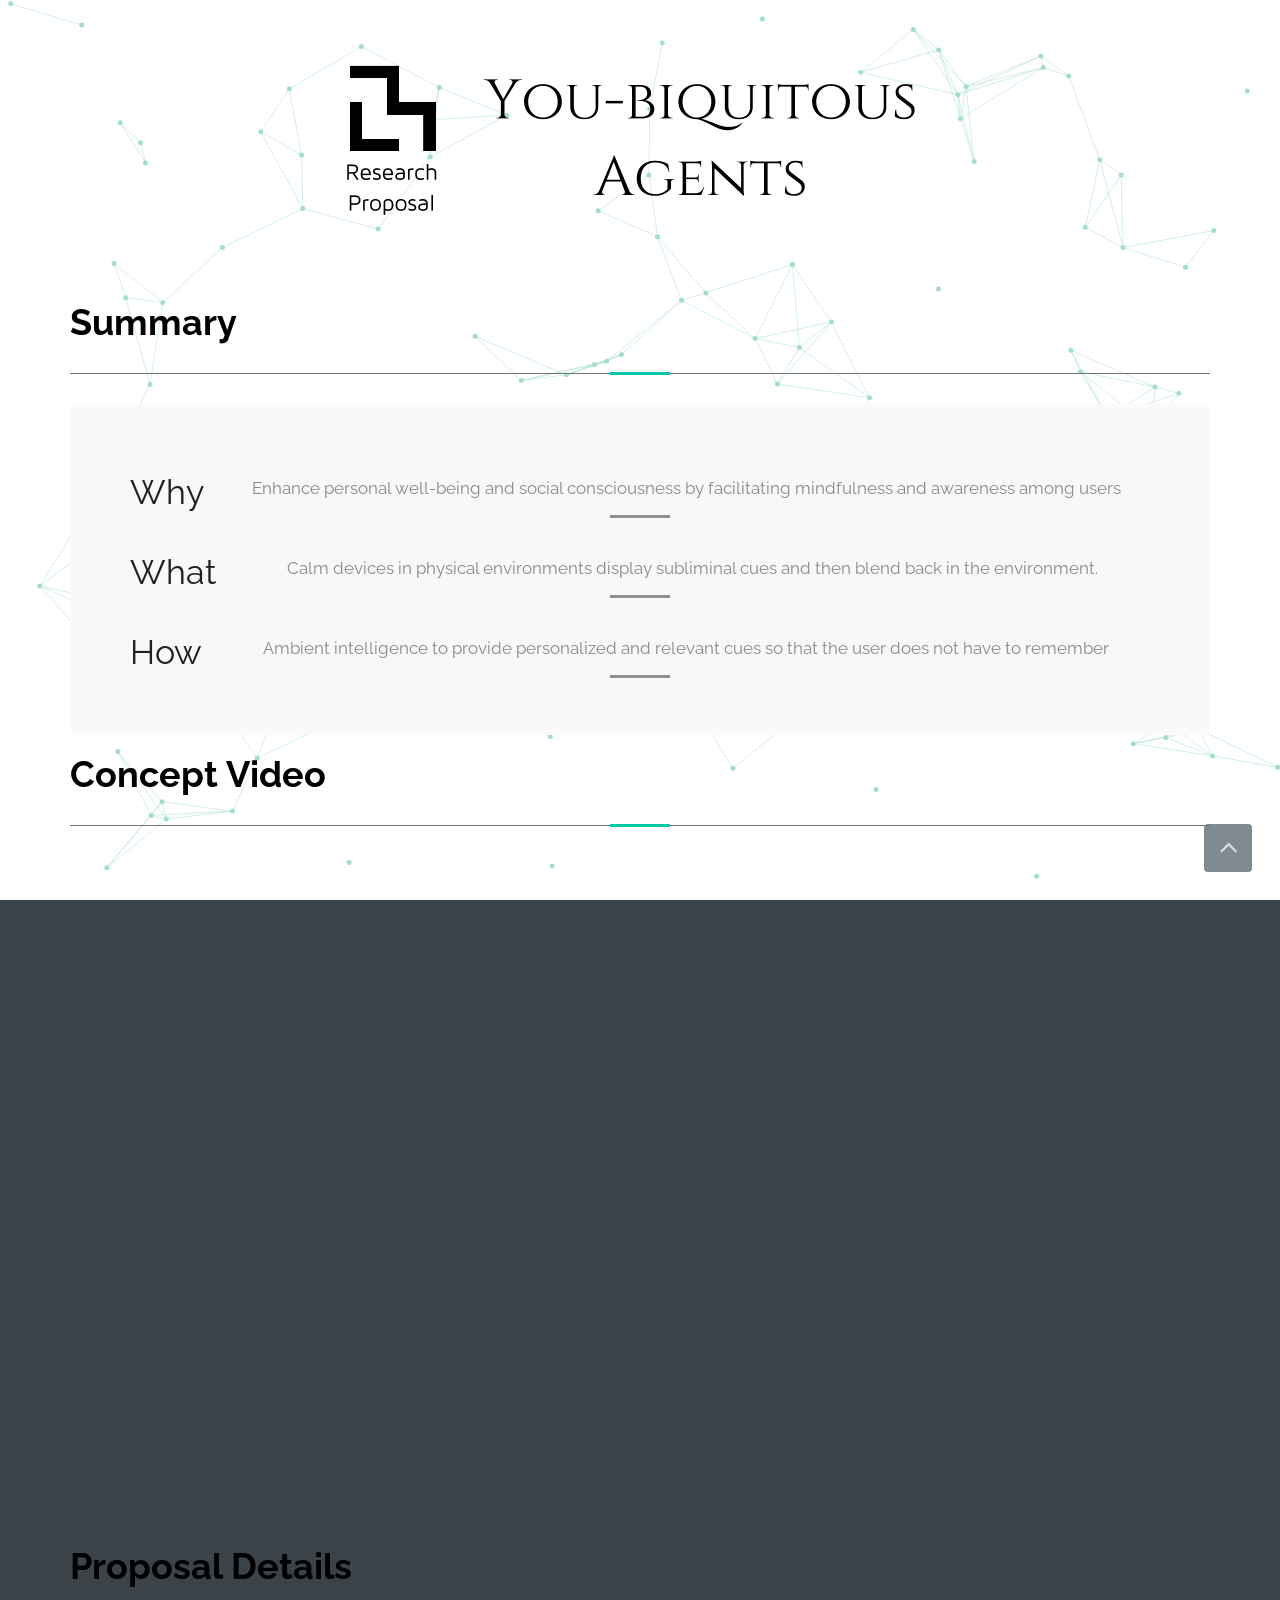
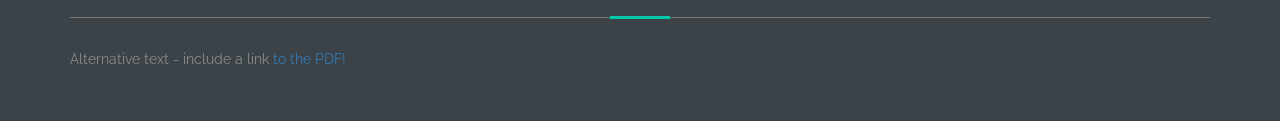
==== research.html @ 7edd4805 "research proposal" ====
<!DOCTYPE HTML>
<html>
<head>
<meta charset="utf-8">
<meta name="viewport" content="width=device-width, initial-scale=1, maximum-scale=1" />
<title>Media Lab Proposal</title>

<!--Bootstrap Element and Grid System-->
<link href="css/bootstrap.css" rel="stylesheet" type="text/css">

<!--Main Elements CSS-->
<link href="css/style.css" rel="stylesheet" type="text/css">

<!--Font Awesome-->
<link href="fonts/css/font-awesome.min.css" rel="stylesheet" type="text/css">

<!--FlexSlider CSS-->
<link href="bower_components/FlexSlider/flexslider.css" rel="stylesheet" type="text/css">

<!--OWL Carousel CSS-->
<link href="bower_components/owl.carousel/assets/owl.carousel.css" rel="stylesheet" type="text/css">

<!--Megafolio CSS-->
<link href="bower_components/megafolio/css/settings.css" rel="stylesheet" type="text/css">

<!--FancyBox CSS-->
<link rel="stylesheet" href="bower_components/fancybox/jquery.fancybox.css?v=2.1.5" type="text/css" media="screen" />
<link rel="stylesheet" href="bower_components/fancybox/helpers/jquery.fancybox-buttons.css?v=1.0.5" type="text/css" media="screen" />
<link rel="stylesheet" href="bower_components/fancybox/helpers/jquery.fancybox-thumbs.css?v=1.0.7" type="text/css" media="screen" />

<!--Google Fonts-->
<link href='http://fonts.googleapis.com/css?family=Raleway:400,300,500,600,700,800%7COpen+Sans:400,300italic,300,400italic,600,600italic,700,700italic,800,800italic%7CCourgette&amp;subset=latin,latin-ext' rel='stylesheet' type='text/css'>

<!--Color Scheme Setting-->
<link href="css/color.css" rel="stylesheet" type="text/css">

</head>

<body>

	<!--Pre Loading Start-->
    <div class="preloader-container" data-bg-color="#ffffff" data-opacity="1">
    	<div class="preloader-particles-wrapper" ></div>

    </div>
    <!--Pre Loading End-->
	
    <!--Background Start-->
	<div class="bgimage bgimage-cover">
    	<div id="particles"></div>
    	<div class="bg-overlay" data-bg-color="#ffffff" data-opacity="1"></div>
    </div>
    <!--Background End-->
    
    <!--Whole Container Start-->
    <div class="container-wrapper">
        
    	<!--Header Start-->
        <header>
        	<div class="container">
            
            	<!--Logo Start-->
        		<div class="logo">
                	<a href="index.html">
                    	<img src="images/ml_blog_b.png" alt="logo" />
                    </a>
                </div>
                <!--Logo End-->
                
            </div>
        </header>
        <!--Header End-->
        

        <!--Content Wrapper Start-->
        <div id="summary" class="content-wrapper">
            <div class="container">
                <h1 style="color: #000000"> Summary</h1>
                
                                <div class="layout-divider"></div>
                    
                    <!--Content Start-->
                    <div class="col-xs-12 nopadding">

                            <div class="post-single-content-body">
                                            
                                <!--Post Single Details Top Start-->
                                <div class="post-single-details-body">
                                    
                                    <blockquote><p><span class="dropcap">Why</span></p>Enhance personal well-being and social consciousness by facilitating mindfulness and awareness among users</blockquote>
                                    <blockquote><p><span class="dropcap">What</span></p>Calm devices in physical environments display subliminal cues and then blend back in the environment.</blockquote>
                                    <blockquote><p><span class="dropcap">How</span></p>Ambient intelligence to provide personalized and relevant cues so that the user does not have to remember</blockquote>
                                    <div data-height="17"></div>
                                    
                                </div>
                                <!--Post Single Details Top End-->
                            
                    </div>
                    <!--Content End-->
                
            </div>
        </div>
        <!--Content Wrapper End-->

        <!--Content Wrapper Start-->
        <div id="video" class="content-wrapper">
            <div class="container">
                <h1 style="color: #000000"> Concept Video</h1>
                
                                <div class="layout-divider"></div>

                <div class="row section-wrapper">
                    
                    <!--Content Start-->
                    <div class="col-xs-12 nopadding">
                        <div class="box">
                            <div class="post-single-content-body">
                            
                                <!--Featured Video Start-->
                                <div class="post-video">
                                    <iframe src="https://www.youtube.com/embed/vzMb-QRngig" width="400" height="225"></iframe>
                                </div>
                                <!--Featured Video End-->  
                            </div>
                        </div>
                    </div>
                    <!--Content End-->
                
                </div>                
            </div>
        </div>
        <!--Content Wrapper End-->
                    
        <!--Content Wrapper Start-->
        <div id="paper" class="content-wrapper">
            <div class="container">
                
                <h1 style="color: #000000"> Proposal Details</h1>

                <div class="layout-divider"></div>

                <div class="row section-wrapper">
                    
                    <!--Content Start-->
                    <div class="col-xs-12 nopadding">
                        <div class="box">
                            <div class="post-single-content-body">
                            
                                <!--Featured Video Start-->
    <!-- <object data="biquitous.pdf" type="application/pdf"> -->
<object data="biquitous.pdf" type="application/pdf" width="100%" height="900px">
    <parm name="view" value="FitH"/>
  <p>Alternative text - include a link <a href="biquitous.pdf">to the PDF!</a></p>
</object>
                                <!--Featured Video End-->  
                            </div>
                        </div>
                    </div>
                    <!--Content End-->
                
                </div>                
            </div>
        </div>
        <!--Content Wrapper End-->
    	
        <!--Back to Top Start-->
        <a class="back-to-top" href="#" position="fixed"><i class="fa fa-angle-up"></i></a>
        <!--Back to Top End-->
        
    </div>
    <!--Whole Container End-->

<!--jQuery files-->
<script type="text/javascript" src="js/vendor/jquery-1.11.3.min.js"></script>
<script type="text/javascript" src="js/vendor/modernizr.custom.js"></script>
<script type="text/javascript" src="js/classie.js"></script>
<script type="text/javascript" src="js/search.js"></script>

<!--jQuery Retina-->
<script type="text/javascript" src="js/retina.js"></script>

<!--Particle Background js file-->
<script type="text/javascript" src="js/jquery.particleground.js"></script>

<!--jQuery FlexSlider-->
<script type="text/javascript" src="bower_components/FlexSlider/jquery.flexslider.js"></script>

<!--jQuery OWL Carousel-->
<script type="text/javascript" src="bower_components/owl.carousel/owl.carousel.min.js"></script>

<!--jQuery Megafolio-->
<script type="text/javascript" src="bower_components/megafolio/js/jquery.themepunch.tools.min.js"></script>
<script type="text/javascript" src="bower_components/megafolio/js/jquery.themepunch.megafoliopro.js"></script>

<!--jQuery FancyBox-->
<script type="text/javascript" src="bower_components/fancybox/jquery.fancybox.pack.js?v=2.1.5"></script>
<script type="text/javascript" src="bower_components/fancybox/helpers/jquery.fancybox-buttons.js?v=1.0.5"></script>
<script type="text/javascript" src="bower_components/fancybox/helpers/jquery.fancybox-media.js?v=1.0.6"></script>
<script type="text/javascript" src="bower_components/fancybox/helpers/jquery.fancybox-thumbs.js?v=1.0.7"></script>

<!--jQuery Isotope-->
<script type="text/javascript" src="js/isotope.pkgd.min.js"></script>

<!--jQuery Imageloaded-->
<script type="text/javascript" src="js/imagesloaded.pkgd.min.js"></script>

<!--FitVids js file-->
<script type="text/javascript" src="js/jquery.fitvids.js"></script>

<!--Placeholder js file-->
<script type="text/javascript" src="js/placeholder.js"></script>

<!--Custom js file-->
<script type="text/javascript" src="js/custom.js"></script>

</body>
</html>
---- css/style.css ----
/**
	Libra-Responsive Personal Blog Template
 	Copyright (c) 2015, Pophonic 

	Author: Pophonic
	Profile: themeforest.net/user/pophonic
	
**/


/*--------------------------------------------------------------
>>> TABLE OF CONTENTS:
----------------------------------------------------------------
1.0 Body and main container
2.0 Page loader
3.0 Elements
	3.1 Heading
	3.2 Divider
	3.3 Button
	3.4 Blockquote
	3.5 Drop cap
	3.6 Lists
	3.7 Breadcrumbs
	3.8 Social media share
4.0 Logo
5.0 Navigation menu
6.0 Search section
7.0 Featured image
8.0 Page title, heading and post meta
9.0 Homepage slider
10.0 Homepage carousel
11.0 Post lists
	11.1 Post lists standard
	11.2 Post lists blog list
	11.3 Post lists masonry
12.0 Archive page
13.0 Post single
	13.1 Post tags
	13.2 Post pagination
	13.3 Post author
	13.4 Post related posts
	13.5 Post comments
	13.6 Post type gallery 1
14.0 Form input
15.0 Sidebar widget
	15.1 Widget about us
	15.2 Widget recent posts
	15.3 Widget categories
	15.4 Widget instagram
	15.5 Widget follow subscribe
	15.6 Widget banner sidebar
	15.7 Widget tag cloud
	15.8 Widget sidebar color
16.0 Footer
	16.1 Footer instagram
	16.2 Footer widget
	16.3 Footer bottom
17.0 Back to top
18.0 Hover effect
19.0 Media queries for responsive design
--------------------------------------------------------------*/


/********************************************
1.0 Body and main container
*********************************************/
body {
	font-family: 'Raleway', sans-serif;
	font-size: 14px;
	line-height: 1.571428571428571;
	color: #8a8a8a;
	background-color: #3b4348;
}

.box {
	margin: 0 0 30px;
}

.nopadding {
	padding-left: 0 !important;
	padding-right: 0 !important;
}

.addpadding {
	padding-left: 15px !important;
	padding-right: 15px !important;
}

.bgimage,
#particles,
.bg-overlay {
	position: fixed;
	top: 0;
	left: 0;
	width: 100%;
	height: 100%;
}

#particles {
	z-index: 1;
}

.bg-overlay {
	z-index: 0;
}

.container-wrapper {
	position: relative;
	min-height: 100vh;
	z-index: 2;
}

.row.section-wrapper {
	margin-left: 0;
	margin-right: 0;
	margin-bottom: -30px;
}

.content-body,
.post-single-content-body {
	border-radius: 10px;
	overflow: hidden;
}

.content-section-body,
.sidebar-section-body {
	padding: 0;
}

.content-details-body {
	padding: 54px 30px 60px 30px;
	background-color: #fff;
}


/********************************************
2.0 Page loader
*********************************************/
.preloader-container {
	position: fixed;
	top: 0;
	left: 0;
	width: 100%;
	height: 100%;
	background-color: #3b4348;
	z-index: 99999;
}

.preloader-particles-wrapper {
	position: relative;
	top: 50%;
	left: 50%;
	width: 100px;
	height: 100px;
	margin: -50px 0 0 -50px;
}


/********************************************
3.0 Elements
*********************************************/
p {
	margin: 0 0 1.5em;
}

a:focus {
	text-decoration: none;
}

.font-number {
	font-family: 'Open Sans', sans-serif;
}

.img-div-cover img {
	width: 100%;
	height: auto;
}

.max-img img {
	max-width: 100%;
	height: auto;
}

.bgimage-cover,
.fit-img {
	background-repeat: no-repeat;
	background-size: cover;
	background-position: center center;
}


/********************************************
3.1 Heading
*********************************************/
h1, h2, h3, h4, h5, h6 {
	font-weight: 700;
	color: #4a4a4a;
}


/********************************************
3.2 Divider
*********************************************/
.layout-divider {
	position: relative;
	width: 100%;
	height: 1px;
	margin: 30px 0;
	background-color: #757575;
	clear: both;
}

.layout-divider:before {
	position: absolute;
	content: '';
	width: 60px;
	height: 3px;
	top: -1px;
	left: 50%;
	margin: 0 0 0 -30px;
	background-color: #03C9A9;
}


/********************************************
3.3 Button
*********************************************/
.button-section-title {
	font-weight: 600;
	color: #4a4a4a;
	margin: 0 0 14px;
}

.button-element button {
	margin: 0 7px 10px 0;
}

button {
	font-weight: 700;
	text-transform: uppercase;
	color: #fff;
	padding: 12px 25px 11px 25px;
	border: none;
	border-radius: 4px;
	background-color: #8a8a8a;
	
	-webkit-transition: all 0.2s ease-in-out;
	-moz-transition: all 0.2s ease-in-out;
	-ms-transition: all 0.2s ease-in-out;
	-o-transition: all 0.2s ease-in-out;
	transition: all 0.2s ease-in-out;
}

button.btn-small {
	font-size: 0.857142em;
	padding: 9px 18px 8px 18px;
}

button.btn-white {
	color: #7a7a7a;
	background-color: #fff;
	border: #7a7a7a solid 2px;
	padding: 10px 23px 9px 23px;
}

button.btn-small.btn-white {
	padding: 7px 16px 6px 16px;
}

button.btn-dark {
	background-color: #1d2123;
}

button.btn-grey {
	background-color: #66727b;
}

button.btn-blue {
	background-color: #6574ad;
}

button.btn-green {
	background-color: #73b1b0;
}

button.btn-yellow {
	background-color: #e7cd3b;
}

button.btn-orange {
	background-color: #cdaf0a;
}

button.btn-red {
	background-color: #c4693d;
}

button:hover {
	background-color: #aaaaaa;
}

button:focus {
	outline: 0;
}

button.btn-white:hover {
	color: #fff;
	background-color: #1d2123;
	border: #1d2123 solid 2px;
}

button.btn-dark:hover {
	background-color: #66727b;
}

button.btn-grey:hover {
	background-color: #75838d;
}

button.btn-blue:hover {
	background-color: #7080be;
}

button.btn-green:hover {
	background-color: #7dc0bf;
}

button.btn-yellow:hover {
	background-color: #f1d640;
}

button.btn-orange:hover {
	background-color: #dabb0e;
}

button.btn-red:hover {
	background-color: #d87545;
}


/********************************************
3.4 Blockquote
*********************************************/
blockquote {
	position: relative;
	font-family: 'Raleway';
	font-size: 1.2em;
	line-height: 1.2em;
	text-align: center;
	color: #8a8a8a;
	padding: 20px;
	border: none;
	border-radius: 2px;
	background-color: #f8f8f8;
}

blockquote:after {
	position: absolute;
	content: '';
	left: 50%;
	bottom: 0;
	width: 60px;
	height: 3px;
	margin-left: -30px;
	background-color: #909090;
}

blockquote.blockquote2 {
	color: #cacaca;
	background-color: #f3f3f3;
}

/********************************************
3.5 Drop cap
*********************************************/
.dropcap {
	float: left;
	color: #1d2123;
	font-size: 2em;
	line-height: 0.85em;
	padding: 0 19px 0 0;
}


/********************************************
3.6 Lists
*********************************************/
.custom-list {
	list-style: none;
	margin: 0 0 10px 35px !important;
}

.custom-list li i {
	font-size: 12px;
	margin: 3px 0 0;
	color: #e7cd3b;
}

.custom-list li {
	margin: 0 0 9px;
	padding: 0 0 0 2px;
}

/********************************************
3.7 Breadcrumbs
*********************************************/
.breadcrumbs {
	background-color: #1d2123;
}

.breadcrumbs ul {
	list-style: none;
	text-align: center;
	margin: 0;
	padding: 11px 30px 13px 30px;
}

.breadcrumbs.breadcrumbs-left ul {
	text-align: left;
}

.breadcrumbs ul li {
	position: relative;
	display: inline;
	font-size: 0.857142em;
	text-transform: uppercase;
	margin: 0 24px 0 0;
}

.breadcrumbs ul li:last-child {
	margin: 0;
}

.breadcrumbs ul li:after {
	position: absolute;
	content: '';
	top 0;
	right: 0;
	width: 1px;
	height: 10px;
	margin: 7px -14px 0 0;
	background-color: #7a7a7a;
}

.breadcrumbs ul li:last-child:after {
	display: none;
}

.breadcrumbs ul li a {
	color: #cacaca;
	
	-webkit-transition: color 0.2s ease-in-out;
	-moz-transition: color 0.2s ease-in-out;
	-ms-transition: color 0.2s ease-in-out;
	-o-transition: color 0.2s ease-in-out;
	transition: color 0.2s ease-in-out;
}

.breadcrumbs ul li a:hover {
	text-decoration: none;
	color: #fff;
}


/********************************************
3.8 Social media share
*********************************************/
/* ===== Style 1 ===== */
.social-media-share {
	list-style: none;
	margin: 0;
	padding: 0;
}

.social-media-share li {
	display: inline;
	font-size: 17px;
	margin: 0 14px 0 0;
}

.social-media-share li:last-child {
	margin: 0;
}

.social-media-share li a {
	color: #aaaaaa;
	
	-webkit-transition: color 0.2s ease-in-out;
	-moz-transition: color 0.2s ease-in-out;
	-ms-transition: color 0.2s ease-in-out;
	-o-transition: color 0.2s ease-in-out;
	transition: color 0.2s ease-in-out;
}

.social-media-share li a:hover {
	color: #7a7a7a;
}

/* ===== Style 2 ===== */
.social-media-share2 {
	position: relative;
}

.social-media-share2:after {
	position: absolute;
	content: '';
	top: 50%;
	left: 0;
	width: 100%;
	height: 1px;
	margin: -1px 0 0;
	background-color: #e7e7e7;
	z-index: 1;
}

.social-media-share2 ul {
	position: relative;
	list-style: none;
	margin: 0 auto;
	padding: 0 10px;
	display: table;
	overflow: hidden;
	background-color: #fff;
	z-index: 2;
}

.social-media-share2 ul li {
	float: left;
	text-align: center;
	margin: 0 5px 0 0;
}

.social-media-share2 ul li:last-child {
	margin: 0;
}

.social-media-share2 ul li a {
	display: inline-block;
	width: 29px;
	height: 29px;
	line-height: 29px;
	color: #eeeeee;
	border-radius: 50%;
	background-color: #66727b;
	
	-webkit-transition: all 0.2s ease-in-out;
	-moz-transition: all 0.2s ease-in-out;
	-ms-transition: all 0.2s ease-in-out;
	-o-transition: all 0.2s ease-in-out;
	transition: all 0.2s ease-in-out;
}

.social-media-share2 ul li a:hover {
	color: #fff;
	background-color: #e7cd3b;
}


/********************************************
4.0 Logo
*********************************************/
.logo {
	text-align: center;
	height: 70px;
	margin: 30px 0;
}

.logo img {
	height: 100%;
	width: auto;
}


/********************************************
5.0 Navigation menu
*********************************************/
.nav-menu {
	position: relative;
	min-height: 49px;
	margin: 0 0 30px;
	padding: 49px 0 0;
	background-color: #1d2123;
	border-radius: 10px;
}

.burger-menu {
	position: absolute;
	top: 13px;
	left: 15px;
	width: 20px;
	height: 17px;
	cursor: pointer;
}

.burger-menu i {
	font-size: 23px;
	color: #cacaca;
		
	-webkit-transition: color 0.2s ease-in-out;
	-moz-transition: color 0.2s ease-in-out;
	-ms-transition: color 0.2s ease-in-out;
	-o-transition: color 0.2s ease-in-out;
	transition: color 0.2s ease-in-out;
}

.burger-menu:hover i {
	color: #fff;
}

.nav-menu ul {
	list-style: none;
	margin: 0;
	padding: 0;
}

.nav-menu > ul {
	display: none;
	border-top: #4a4a4a solid 1px;
}

.nav-menu > ul > li:first-child > a {
	padding: 15px 15px 7px 15px;
}

.nav-menu > ul > li:last-child > a {
	padding: 7px 15px 15px 15px;
}

.nav-menu ul li > a {
	display: block;
	font-size: 1em;
	font-weight: 600;
	color: #cacaca;
	text-transform: uppercase;
	padding: 7px 15px;
	
	-webkit-transition: all 0.2s ease-in-out;
	-moz-transition: all 0.2s ease-in-out;
	-ms-transition: all 0.2s ease-in-out;
	-o-transition: all 0.2s ease-in-out;
	transition: all 0.2s ease-in-out;
}

.nav-menu ul li:hover > a {
	text-decoration: none;
	color: #fff;
}

.nav-menu ul li.current-menu > a {
	color: #fff;
}

.nav-menu ul ul {
	padding: 0 0 0 15px;
}

.nav-menu ul ul li a {
	font-size: 0.857142em;
}


/********************************************
6.0 Search section
*********************************************/
/* ===== Search open ===== */
.search-open {
	position: absolute;
	top: 14px;
	right: 15px;
	width: 17px;
	height: 17px;
	cursor: pointer;
}

.search-open i {
	font-size: 18px;
	color: #cacaca;
	
	-webkit-transition: color 0.2s ease-in-out;
	-moz-transition: color 0.2s ease-in-out;
	-ms-transition: color 0.2s ease-in-out;
	-o-transition: color 0.2s ease-in-out;
	transition: color 0.2s ease-in-out;
}

.search-open:hover i {
	color: #fff;
}

/* ===== Search overlay ===== */
.search-overlay {
	position: fixed;
	width: 100%;
	height: 100%;
	top: 0;
	left: 0;
	z-index: 9999;
	background-color: rgba(21,23,25,0.95);
}

.search-overlay .container {
	position: relative;
	height: 100vh;
}

/* ===== Search close ===== */
.overlay-close-wrapper {
	position: absolute;
	top: 30px;
	right: 30px;
}

.overlay-close {
	position: relative;
	width: 30px;
	height: 30px;
	cursor: pointer;
}

.overlay-close:before,
.overlay-close:after {
	position: absolute;
	content: '';
	top: 0;
	left: 0;
	width: 40px;
	height: 2px;
	margin: 14px 0 0 -5px;
	background-color: #7a7a7a;
	
	-webkit-transition: background-color 0.2s ease-in-out;
	-moz-transition: background-color 0.2s ease-in-out;
	-ms-transition: background-color 0.2s ease-in-out;
	-o-transition: background-color 0.2s ease-in-out;
	transition: background-color 0.2s ease-in-out;
}

.overlay-close:hover:before,
.overlay-close:hover:after {
	background-color: #fff;
}

.overlay-close:before {
	-webkit-transform: rotate(45deg);
	-ms-transform: rotate(45deg);
	transform: rotate(45deg);
}

.overlay-close:after {
	-webkit-transform: rotate(-45deg);
	-ms-transform: rotate(-45deg);
	transform: rotate(-45deg);
}

/* ===== Search input ===== */
.search-input {
	position: relative;
	top: 50%;
	-webkit-transform: translateY(-50%);
	-ms-transform: translateY(-50%);
	transform: translateY(-50%);
}

.search-form input {
	width: 100%;
	height: 52px;
	text-align: center;
	border: none;
	border-bottom: #3a3a3a solid 2px;
	padding: 0;
	background-color: transparent;
	font-size: 1.2857em;
}

.search-form input:focus {
	outline: 0;
}

/* ===== Placeholder color ===== */
.search-form .placeholder { /* Internet Explorer 9 */
	color: #8a8a8a;
}

.search-form input:-ms-input-placeholder { /* Internet Explorer 10+ */
	color: #8a8a8a;
}

.search-form input::-webkit-input-placeholder { /* WebKit browsers */
    color: #8a8a8a;
}

.search-form input:-moz-placeholder { /* Mozilla Firefox 4 to 18 */
    color: #cacaca;
}

.search-form input::-moz-placeholder { /* Mozilla Firefox 19+ */
    color: #cacaca;
}

/* ===== Animation ===== */
.overlay-hugeinc {
	opacity: 0;
	visibility: hidden;
	-webkit-transition: opacity 0.5s, visibility 0s 0.5s;
	-moz-transition: opacity 0.5s, visibility 0s 0.5s;
	-ms-transition: opacity 0.5s, visibility 0s 0.5s;
	-o-transition: opacity 0.5s, visibility 0s 0.5s;
	transition: opacity 0.5s, visibility 0s 0.5s;
}

.overlay-hugeinc.open {
	opacity: 1;
	visibility: visible;
	-webkit-transition: opacity 0.5s;
	-moz-transition: opacity 0.5s;
	-ms-transition: opacity 0.5s;
	-o-transition: opacity 0.5s;
	transition: opacity 0.5s;
}

.overlay-hugeinc .search-form {
	-webkit-perspective: 1200px;
	-moz-perspective: 1200px;
	-ms-perspective: 1200px;
	-o-perspective: 1200px;
	perspective: 1200px;
}

.overlay-hugeinc .search-form form {
	opacity: 0.4;
	
	-webkit-transform: translateY(-25%) rotateX(35deg);
	-moz-transform: translateY(-25%) rotateX(35deg);
	-ms-transform: translateY(-25%) rotateX(35deg);
	-o-transform: translateY(-25%) rotateX(35deg);
	transform: translateY(-25%) rotateX(35deg);
	
	-webkit-transition: -webkit-transform 0.5s, opacity 0.5s;
	-moz-transition: -moz-transform 0.5s, opacity 0.5s;
	-ms-transition: -ms-transform 0.5s, opacity 0.5s;
	-o-transition: -o-transform 0.5s, opacity 0.5s;
	transition: transform 0.5s, opacity 0.5s;
}

.overlay-hugeinc.open .search-form form {
	opacity: 1;
	width:100%;
	
	-webkit-transform: rotateX(0deg);
	-moz-transform: rotateX(0deg);
	-ms-transform: rotateX(0deg);
	-o-transform: rotateX(0deg);
	transform: rotateX(0deg);
}

.overlay-hugeinc.close .search-form form {
	-webkit-transform: translateY(25%) rotateX(-35deg);
	-moz-transform: translateY(25%) rotateX(-35deg);
	-ms-transform: translateY(25%) rotateX(-35deg);
	-o-transform: translateY(25%) rotateX(-35deg);
	transform: translateY(25%) rotateX(-35deg);
}


/********************************************
7.0 Featured image
*********************************************/


/********************************************
8.0 Page title, heading and post meta
*********************************************/
.page-title h1,
.page-title h2,
.page-title h3 {
	position: relative;
	font-weight: 600;
	text-transform: uppercase;
	margin: 0 0 35px;
	color: #4a4a4a;
	border-bottom: #e7e7e7 solid 1px;
}

.page-title h1 {
	font-size: 1.714285em;
	padding: 0 0 10px;
}

.page-title h2 {
	font-size: 1.571428em;
	padding: 0 0 12px;
}

.page-title h3 {
	font-size: 1.428571em;
	padding: 0 0 12px;
}

.page-title.subtitle h2 {
	font-size: 1.285714em;
	padding: 0 0 13px;
}

.page-title h1:after,
.page-title h2:after,
.page-title h3:after {
	position: absolute;
	content: '';
	left: 0;
	bottom: -2px;
	width: 60px;
	height: 3px;
	background-color: #e7cd3b;
}

.page-title.title-center {
	text-align: center;
}

.page-title.title-center h1:after,
.page-title.title-center h2:after,
.page-title.title-center h3:after {
	left: 50%;
	margin: 0 0 0 -30px;
}


/********************************************
9.0 Homepage slider
*********************************************/
.home-slider {
	position: relative;
	overflow: hidden;
	border-radius: 10px;
	background-color: #576269;
}

.home-slider .slides li {
	position: relative;
	border-radius: 10px;
	overflow: hidden;
}

.home-slide-overlay {
	position: absolute;
	width: 100%;
	height: 100%;
}

.flex-caption {
	position: absolute;
	top: 50%;
	width: 100%;
	text-align: center;
	z-index: 2;
	
	-webkit-transform: translateY(-50%);
	-ms-transform: translateY(-50%);
	transform: translateY(-50%);
	
	-webkit-animation: slideIn;
	-moz-animation: slideIn;
	-o-animation: slideIn;
	animation: slideIn;
	
	-webkit-animation-duration: 1.6s;
	-moz-animation-duration: 1.6s;
	-o-animation-duration: 1.6s;
	animation-duration: 1.6s;
}

/* Alternate Caption CSS */
@-webkit-keyframes slideIn { 0% { margin-top: -80px; opacity: 0; }
  100% { margin-top: 0px; opacity: 1; } }

@-moz-keyframes slideIn { 0% { margin-top: -80px; opacity: 0; }
  100% { margin-top: 0px; opacity: 1; } }

@-o-keyframes slideIn { 0% { margin-top: -80px; opacity: 0; }
  100% { margin-top: 0px; opacity: 1; } }

@keyframes slideIn { 0% { margin-top: -80px; opacity: 0; }
  100% { margin-top: 0px; opacity: 1; } }

/* Alternate Caption CSS END */

.home-slide-caption {
	width: 65%;
	margin: auto;
}

.home-slide-caption h1 {
	font-size: 1em;
	font-weight: 500;
	color: #fff;
	text-transform: uppercase;
	line-height: 1.3em;
	margin: 0 0 22px;
}

.home-slide-category {
	display: none;
	margin: 0 0 19px;
}

.home-slide-category a {
	font-size: 0.857142em;
	color: #fff;
	text-transform: uppercase;
	background-color: #e7cd3b;
	padding: 7px 15px;
	margin: 0 5px 0 0;
	border-radius: 4px;
	
	-webkit-transition: background-color 0.2s ease-in-out;
	-moz-transition: background-color 0.2s ease-in-out;
	-ms-transition: background-color 0.2s ease-in-out;
	-o-transition: background-color 0.2s ease-in-out;
	transition: background-color 0.2s ease-in-out;
}

.home-slide-category a:last-child {
	margin: 0;
}

.home-slide-category a:hover {
	text-decoration: none;
	background-color: #1d2123;
}

.home-slide-link a {
	position: relative;
	font-size: 0.857142em;
	font-weight: 500;
	color: #fff;
	text-transform: uppercase;
	padding: 10px 0px 9px 0px;
	border-radius: 4px;
	
	-webkit-transition: all 0.2s ease-in-out;
	-moz-transition: all 0.2s ease-in-out;
	-ms-transition: all 0.2s ease-in-out;
	-o-transition: all 0.2s ease-in-out;
	transition: all 0.2s ease-in-out;
}

.home-slide-link a:before,
.home-slide-link a:after {
	position: absolute;
	content: '';
	left: 0;
	right: 0;
	height: 2px;
	background-color: #fff;
	
	-webkit-transition: background-color 0.1s ease-in-out;
	-moz-transition: background-color 0.1s ease-in-out;
	-ms-transition: background-color 0.1s ease-in-out;
	-o-transition: background-color 0.1s ease-in-out;
	transition: background-color 0.1s ease-in-out;
}

.home-slide-link a:before {
	top: 0;
}

.home-slide-link a:after {
	bottom: 0;
}

.home-slide-link a:hover {
	text-decoration: none;
	padding: 10px 10px 9px 10px;
	background-color: #1d2123;
}

.home-slide-link a:hover:before,
.home-slide-link a:hover:after {
	background-color: transparent;
}

/* ===== Slider Custom Navigation ===== */
.home-slide-nav {
	position: absolute;
	top: 50%;
	list-style: none;
	padding: 0;
	margin: 0;
	width: 100%;
	z-index: 5;
	-webkit-transform: translateY(-50%);
	-ms-transform: translateY(-50%);
	transform: translateY(-50%);
}

.home-slide-nav a {
	position: absolute;
	width: 30px;
	height: 30px;
	display: block;
	top: 50%;
	margin-top: -15px;
	text-align: center;
	text-decoration: none;
	z-index: 10;
	cursor: pointer;
	background-color: #1d2123;
	border-radius: 50%;
	opacity: 0.75;
	
	-webkit-transition: opacity 0.2s ease-in-out;
	-moz-transition: opacity 0.2s ease-in-out;
	-ms-transition: opacity 0.2s ease-in-out;
	-o-transition: opacity 0.2s ease-in-out;
	transition: opacity 0.2s ease-in-out;
	
	-webkit-box-shadow: 0px 2px 3px 0px rgba(0, 0, 0, 0.2);
	-moz-box-shadow: 0px 2px 3px 0px rgba(0, 0, 0, 0.2);
	-ms-box-shadow: 0px 2px 3px 0px rgba(0, 0, 0, 0.2);
	-o-box-shadow: 0px 2px 3px 0px rgba(0, 0, 0, 0.2);
	box-shadow: 0px 2px 3px 0px rgba(0, 0, 0, 0.2);
}

.home-slide-nav a:hover {
	opacity: 1;
}

.home-slide-nav .slide-prev {
	left: 15px;
}

.home-slide-nav .slide-next {
	right: 15px;
}

.home-slide-nav a i {
	font-size: 22px;
	line-height: 30px;
	color: #fff;
}

.home-slide-nav .slide-prev i {
	margin: -1px 0 0 -2px;
}

.home-slide-nav .slide-next i {
	margin: -1px -2px 0 0;
}


/********************************************
10.0 Homepage carousel
*********************************************/
.home-carousel {
	margin: 0 0 30px;
}

.carousel-item {
	position: relative;
}

.carousel-item img {
	border-radius: 10px;
}

.carousel-item .carousel-title {
	position: absolute;
	top: 50%;
	left: 0;
	width: 100%;
	text-align: center;
	z-index: 1;
	background-color: rgba(0,0,0,0.5);
	
	-webkit-transform: translateY(-50%);
	-ms-transform: translateY(-50%);
	transform: translateY(-50%);
	
	-webkit-transition: all 0.3s ease-in-out;
	-moz-transition: all 0.3s ease-in-out;
	-ms-transition: all 0.3s ease-in-out;
	-o-transition: all 0.3s ease-in-out;
	transition: all 0.3s ease-in-out;
}

.carousel-item:hover .carousel-title {
	background-color: rgba(231,205,59,0.75);
}

.carousel-item .carousel-title h3 {
	position: relative;
	top: 50%;
	margin: 0;
	font-size: 1.285714em;
	font-weight: 700;
	color: #fff;
	text-transform: uppercase;
	padding: 20px 30px 19px 30px;
	
	-webkit-transition: all 0.3s ease-in-out;
	-moz-transition: all 0.3s ease-in-out;
	-ms-transition: all 0.3s ease-in-out;
	-o-transition: all 0.3s ease-in-out;
	transition: all 0.3s ease-in-out;
}

.carousel-item:hover .carousel-title h3 {
	padding: 35px 30px 34px 30px;
}

.carousel-item .carousel-title h3:after {
	position: absolute;
	content: '';
	left: 50%;
	bottom: 0;
	width: 40px;
	height: 2px;
	margin: 0 0 0 -20px;
	background-color: #e7cd3b;
	opacity: 1;
	
	-webkit-transition: opacity 0.3s ease-in-out;
	-moz-transition: opacity 0.3s ease-in-out;
	-ms-transition: opacity 0.3s ease-in-out;
	-o-transition: opacity 0.3s ease-in-out;
	transition: opacity 0.3s ease-in-out;
}

.carousel-item:hover .carousel-title h3:after {
	opacity: 0;
}

/* ===== Custom navigation ===== */
.home-carousel-nav {
	width: 35px;
	height: 20px;
	margin: auto;
	overflow: hidden;
}

.carouselArrow {
	font-size: 34px;
	color: #fff;
	line-height: 0;
	margin: -7px 0 0;
	cursor: pointer;
	opacity: 0.65;
	
	-webkit-transition: opacity 0.3s ease-in-out;
	-moz-transition: opacity 0.3s ease-in-out;
	-ms-transition: opacity 0.3s ease-in-out;
	-o-transition: opacity 0.3s ease-in-out;
	transition: opacity 0.3s ease-in-out;
}

.carouselArrow:hover {
	opacity: 1;
}

.carouselArrow.prev {
	float: left;
}

.carouselArrow.next {
	float: right;
}


/********************************************
11.0 Post lists
*********************************************/
.post-list article {
	border-radius: 10px;
	overflow: hidden;
	margin: 0 0 30px;
}

.post-list article:last-child {
	margin: 0;
}

.post-img {
	position: relative;
	overflow: hidden;
}

.post-img .overlay-hover {
	opacity: 0;
	z-index: 1;
	
	-webkit-transition: opacity 0.2s ease-in-out;
	-moz-transition: opacity 0.2s ease-in-out;
	-ms-transition: opacity 0.2s ease-in-out;
	-o-transition: opacity 0.2s ease-in-out;
	transition: opacity 0.2s ease-in-out;
}

.post-img:hover .overlay-hover {
	opacity: 0.4;
}

.post-img .post-list-category {
	position: absolute;
	left: 0;
	width: 100%;
	text-align: center;
	padding: 19px 30px;
	background-color: rgba(36,41,44,0.5);
	z-index: 3;
	
	-webkit-transition: all 0.2s ease-in-out;
	-moz-transition: all 0.2s ease-in-out;
	-ms-transition: all 0.2s ease-in-out;
	-o-transition: all 0.2s ease-in-out;
	transition: all 0.2s ease-in-out;
}

.post-img:hover .post-list-category {
	bottom: 0 !important;
}

.post-media-category {
	text-align: center;
	padding: 15px 30px;
	background-color: #576269;
}

.post-list-category ul,
.post-media-category ul {
	margin: 0;
	padding: 0;
	list-style: none;
}

.post-list-category ul li,
.post-media-category ul li {
	position: relative;
	display: inline;
	font-size: 0.928571em;
	font-weight: 600;
	text-transform: uppercase;
	white-space: nowrap;
	margin: 0 30px 0 0;
}

.post-list-category ul li:last-child,
.post-media-category ul li:last-child {
	margin: 0;
}

.post-list-category ul li:after,
.post-media-category ul li:after {
	position: absolute;
	content: '';
	top: 0;
	right: -17px;
	width: 1px;
	height: 13px;
	background-color: #cacaca;
}

.post-list-category ul li:last-child:after,
.post-media-category ul li:last-child:after {
	display: none;
}

.post-list-category ul li a,
.post-media-category ul li a {
	color: #cacaca;
	
	-webkit-transition: color 0.2s ease-in-out;
	-moz-transition: color 0.2s ease-in-out;
	-ms-transition: color 0.2s ease-in-out;
	-o-transition: color 0.2s ease-in-out;
	transition: color 0.2s ease-in-out;
}

.post-list-category ul li a:hover,
.post-media-category ul li a:hover {
	color: #fff;
	text-decoration: none;
}

.post-entry {
	position: relative;
	padding: 40px 30px;
	background-color: #fff;
}

.post-type-slide .post-entry {
	padding: 30px 30px 40px 30px;
}

.post-entry:after {
	position: absolute;
	content: '';
	left: 0;
	bottom: 0;
	width: 100%;
	height: 1px;
	
	-webkit-box-shadow: 0px 1px 2px 0px rgba(0, 0, 0, 0.12);
	-moz-box-shadow: 0px 1px 2px 0px rgba(0, 0, 0, 0.12);
	-ms-box-shadow: 0px 1px 2px 0px rgba(0, 0, 0, 0.12);
	-o-box-shadow: 0px 1px 2px 0px rgba(0, 0, 0, 0.12);
	box-shadow: 0px 1px 2px 0px rgba(0, 0, 0, 0.12);
}

.post-entry h2 {
	position: relative;
	font-size: 1.571428em;
	font-weight: 600;
	color: #4a4a4a;
	line-height: 1.2em;
	text-transform: uppercase;
	margin: 0 0 25px;
	padding: 0 0 11px;
	border-bottom: #e7e7e7 solid 1px;
}

.post-entry h2:after {
	position: absolute;
	content: '';
	left: 0;
	bottom: -2px;
	width: 60px;
	height: 3px;
	background-color: #e7cd3b;
}

.post-entry h2 a {
	color: #4a4a4a;
	
	-webkit-transition: color 0.2s ease-in-out;
	-moz-transition: color 0.2s ease-in-out;
	-ms-transition: color 0.2s ease-in-out;
	-o-transition: color 0.2s ease-in-out;
	transition: color 0.2s ease-in-out;
}

.post-entry h2 a:hover {
	text-decoration: none;
	color: #7a7a7a;
}

.post-description {
	margin: 0 0 5px;
	overflow: hidden;
}

.post-meta ul {
	margin: 0;
	padding: 0;
	list-style: none;
}

.post-meta ul li {
	position: relative;
	display: inline;
	font-family: 'Open Sans', sans-serif;
	font-size: 0.857142em;
	text-transform: uppercase;
	margin: 0 25px 0 0;
	white-space: nowrap;
}

.post-meta ul li:last-child {
	margin: 0;
}

.post-meta ul li:nth-child(3) span {
	margin: 0 0 0 7px;
}

.post-meta ul li:after {
	position: absolute;
	content: '';
	top: 2px;
	right: -14px;
	width: 1px;
	height: 13px;
	background-color: #e7e7e7;
}

.post-meta ul li:last-child:after {
	display: none;
}

.post-meta ul li a {
	color: #aaaaaa;
	
	-webkit-transition: color 0.2s ease-in-out;
	-moz-transition: color 0.2s ease-in-out;
	-ms-transition: color 0.2s ease-in-out;
	-o-transition: color 0.2s ease-in-out;
	transition: color 0.2s ease-in-out;
}

.post-meta ul li a:hover {
	text-decoration: none;
	color: #e7cd3b;
}

.post-share {
	min-height: 55px;
	font-size: 13px;
	font-weight: 600;
	text-transform: uppercase;
	padding: 18px 30px 16px 30px;
	background-color: #f5f5f5;
}

.share-btn,
.share-masonry {
	width: 70px;
	position: relative;
	padding: 0 0 0 23px;
	color: #7a7a7a;
	cursor: pointer;
	
	-webkit-transition: color 0.2s ease-in-out;
	-moz-transition: color 0.2s ease-in-out;
	-ms-transition: color 0.2s ease-in-out;
	-o-transition: color 0.2s ease-in-out;
	transition: color 0.2s ease-in-out;
}

.share-btn:before,
.share-masonry:before {
	position: absolute;
	font-family: FontAwesome;
	content: '\f1e0';
	top: -2px;
	left: 0;
	font-size: 14px;
	color: #cacaca;
}

.share-btn:hover,
.share-masonry:hover {
	color: #aaaaaa;
}

.read-more-btn {
	float: right;
}

.read-more-btn a {
	position: relative;
	color: #7a7a7a;
	padding: 0 0 0 23px;
		
	-webkit-transition: color 0.2s ease-in-out;
	-moz-transition: color 0.2s ease-in-out;
	-ms-transition: color 0.2s ease-in-out;
	-o-transition: color 0.2s ease-in-out;
	transition: color 0.2s ease-in-out;
}

.read-more-btn a:before {
	position: absolute;
	font-family: FontAwesome;
	content: '\f0c9';
	top: -4px;
	left: 0;
	font-size: 14px;
	color: #cacaca;
}

.read-more-btn a:hover {
	text-decoration: none;
	color: #aaaaaa;
}

.pagination {
	margin: 30px 0 0;
	overflow: hidden;
}

.pagination.pagination-masonry {
	margin: 0;
}

.pagination.pagination-masonry-fullwidth {
	display: table;
	margin: 0 auto;
}

.pagination.pagination-fullwidth {
	display: table;
	margin: 0 auto;
	margin-top: 30px;
}

.pagination ul {
	list-style: none;
	margin: 0;
	padding: 0;
	float: right;
}

.pagination.pagination-fullwidth ul {
	float: none;
}

.pagination ul li {
	float: left;
	margin: 0 0 0 8px;
	text-align: center;
	font-family: 'Open Sans', sans-serif;
	font-size: 16px;
	font-weight: 600;
	line-height: 40px;
}

.pagination ul li:first-child {
	margin: 0;
}

.pagination ul li a {
	display: block;
	width: 40px;
	height: 40px;
	border-radius: 50%;
	color: #d2d2d2;
	background-color: #66727b;
	
	-webkit-transition: all 0.2s ease-in-out;
	-moz-transition: all 0.2s ease-in-out;
	-ms-transition: all 0.2s ease-in-out;
	-o-transition: all 0.2s ease-in-out;
	transition: all 0.2s ease-in-out;
}

.pagination ul li:hover a,
.pagination ul li.pagination-active a {
	text-decoration: none;
	color: #fff;
	background-color: #e7cd3b;
}

.post-video iframe {
	border: none;
}

.post-audio {
	overflow: hidden;
}

.post-audio iframe {
	width: 100%;
	border: none;
}


/********************************************
11.1 Post lists standard
*********************************************/
.share-standard {
	margin: 15px 0 0 0;
	padding: 0;
	list-style: none;
}

.share-standard li {
	position: relative;
	display: inline;
	font-size: 14px;
	margin: 0 0 0 26px;
}

.share-standard li:first-child {
	margin: 0;
}

.share-standard li:before {
	position: absolute;
	content: '';
	top: 1px;
	left: -15px;
	width: 1px;
	height: 13px;
	background-color: #cacaca;
}

.share-standard li:first-child:before {
	display: none;
}

.share-standard li a {
	color: #aaaaaa;
	
	-webkit-transition: color 0.2s ease-in-out;
	-moz-transition: color 0.2s ease-in-out;
	-ms-transition: color 0.2s ease-in-out;
	-o-transition: color 0.2s ease-in-out;
	transition: color 0.2s ease-in-out;
}

.share-standard li a:hover {
	color: #7a7a7a;
}

.post-gallery {
	width: 100%;
	overflow: hidden;
	background-color: #576269;
}

.megafolio-container {
	position: relative;
	width: 100%;
}

.mega-entry:first-child {
	border-radius: 10px 10px 0px 0px;
	overflow: hidden;
}

.mega-entry .mega-overlay-hover {
	position: absolute;
	width: 100%;
	height: 100%;
	background-color: rgba(0,0,0,0.2);
	opacity: 0;
	
	-webkit-transition: opacity 0.2s ease-in-out;
	-moz-transition: opacity 0.2s ease-in-out;
	-ms-transition: opacity 0.2s ease-in-out;
	-o-transition: opacity 0.2s ease-in-out;
	transition: opacity 0.2s ease-in-out;
}

.mega-entry:hover .mega-overlay-hover {
	opacity: 0.4;
}

.post-list-slide {
	background-color: #576269;
}

.post-list-slide .slides li {
	border-radius: 10px 10px 0px 0px;
	overflow: hidden;
}

.post-list-slide .slides li figure {
	position: relative;
}

.flexControl-custom {
	padding: 21px 30px 0px 30px;
	background-color: #fff;
}

.flexControl-custom-nav {
	margin: 0;
	padding: 0;
	text-align: center;
}

.flexControl-custom-nav li {
	display: inline-block;
	width: 12px;
	height: 12px;
	margin: 0 6px 0 0;
	border-radius: 50%;
	background-color: #e7e7e7;
	cursor: pointer;
	
	-webkit-box-sizing: content-box;
	-moz-box-sizing: content-box;
	box-sizing: content-box;
}

.flexControl-custom-nav li:last-child {
	margin: 0;
}

.flexControl-custom-nav li.flex-active {
	position: relative;
	bottom: -2px;
	background-color: transparent;
	border: #d2d2d2 solid 2px;
}

.post-audio iframe {
	margin: 0 0 -6px;
}


/********************************************
11.2 Post lists blog list
*********************************************/
article.post-blog-list {
	border-radius: 0px;
	overflow: inherit;
}

.blog-list-img {
	margin: 0 0 15px;
}

.blog-list-img figure {
	position: relative;
	height: 242px;
	border-radius: 10px;
	overflow: hidden;
}

.blog-list-img figure .overlay-hover {
	opacity: 0;
}

.blog-list-img figure:hover .overlay-hover {
	opacity: 0.4;
}

.post-blog-list .post-entry {
	border-radius: 10px;
	padding: 0 0 55px !important;
	background-color: #f5f5f5 !important;
}

.post-blog-list .post-entry:after {
	display: none;
}

.blog-list-details {
	padding: 40px 30px;
	background-color: #fff;
	border-radius: 10px 10px 0 0;
	
	-webkit-box-shadow: 0px 1px 2px 0px rgba(0, 0, 0, 0.12);
	-moz-box-shadow: 0px 1px 2px 0px rgba(0, 0, 0, 0.12);
	-ms-box-shadow: 0px 1px 2px 0px rgba(0, 0, 0, 0.12);
	-o-box-shadow: 0px 1px 2px 0px rgba(0, 0, 0, 0.12);
	box-shadow: 0px 1px 2px 0px rgba(0, 0, 0, 0.12);
}

.post-blog-list .post-entry h2 {
	font-size: 1.285714em !important;
	padding: 0 0 12px !important;
}

.post-blog-list .post-meta ul li {
	font-size: 0.785714em;
	margin: 0 25px 0 0;
}

.post-blog-list .post-meta ul li:after {
	right: -15px;
	height: 12px;
}

.post-blog-list .post-description {
	margin: 0 0 -5px;
}

.post-blog-list .post-meta ul li:nth-child(3) span {
	margin: 0;
}

.post-blog-list .post-meta ul li:nth-child(4) span {
	margin: 0 0 0 6px;
}

.post-blog-list.post-type-video .blog-list-img figure:before,
.post-blog-list.post-type-audio .blog-list-img figure:before {
	position: absolute;
	font-family: FontAwesome;
	font-size: 30px;
	text-align: center;
	top: 50%;
	left: 50%;
	width: 60px;
	height: 60px;
	margin: -30px 0 0 -30px;
	color: #fff;
	border-radius: 50%;
	background-color: rgba(36,41,44,0.6);
	z-index: 1;
}

.post-blog-list.post-type-video .blog-list-img figure:before {
	content: '\f008';
	line-height: 58px;
}

.post-blog-list.post-type-audio .blog-list-img figure:before {
	content: '\f130';
	line-height: 60px;
}

.blog-list-share {
	position: absolute;
	left: 50%;
	bottom: 20px;
	width: 16px;
	height: 16px;
	line-height: 16px;
	margin: 0 0 0 -8px;
	text-align: center;
	cursor: pointer;
}

.blog-list-share i {
	font-size: 16px;
	color: #cacaca;
	
	-webkit-transition: color 0.2s ease-in-out;
	-moz-transition: color 0.2s ease-in-out;
	-ms-transition: color 0.2s ease-in-out;
	-o-transition: color 0.2s ease-in-out;
	transition: color 0.2s ease-in-out;
}

.blog-list-share:hover i {
	color: #aaaaaa;
}

.share-tooltip {
	display: none;
	position: absolute;
	top: 100%;
	left: 50%;
	margin: 0 0 0 -76px;
	padding: 10px 20px;
	border-radius: 4px;
	background-color: #1d2123;
	z-index: 3;
	
	-webkit-box-shadow: 0px 2px 3px 0px rgba(0, 0, 0, 0.2);
	-moz-box-shadow: 0px 2px 3px 0px rgba(0, 0, 0, 0.2);
	-ms-box-shadow: 0px 2px 3px 0px rgba(0, 0, 0, 0.2);
	-o-box-shadow: 0px 2px 3px 0px rgba(0, 0, 0, 0.2);
	box-shadow: 0px 2px 3px 0px rgba(0, 0, 0, 0.2);
}

.share-tooltip ul {
	position: relative;
	list-style: none;
	margin: 0;
	padding: 0;
}

.share-tooltip ul:before {
	position: absolute;
	content: '';
	top: -14px;
	left: 50%;
	width: 15px;
	height: 15px;
	margin: 0 0 0 -6.5px;
	border-radius: 2px;
	background-color: #1d2123;
	
	transform: rotate(45deg);
    -ms-transform: rotate(45deg);
    -webkit-transform: rotate(45deg);
}

.share-tooltip ul li {
	display: inline;
	margin: 0 20px 0 0;
}

.share-tooltip ul li:last-child {
	margin: 0;
}

.share-tooltip ul li a {
	color: #cacaca;
	
	-webkit-transition: color 0.2s ease-in-out;
	-moz-transition: color 0.2s ease-in-out;
	-ms-transition: color 0.2s ease-in-out;
	-o-transition: color 0.2s ease-in-out;
	transition: color 0.2s ease-in-out;
}

.share-tooltip ul li a:hover {
	color: #fff;
}


/********************************************
11.3 Post lists masonry
*********************************************/
.post-masonry .container {
	width: 100%;
}

.masonry-article-wrap {
	position: relative;
}

.masonry-wrapper .post-entry {
	padding: 40px 30px 38px 30px;
}

.masonry-wrapper .post-type-slide .post-entry {
	padding: 30px 30px 38px 30px;
}

.masonry-wrapper .post-entry h2 {
	font-size: 1.285714em !important;
	padding: 0 0 12px !important;
}

.masonry-wrapper .post-meta ul li {
	font-size: 0.785714em;
}

.masonry-wrapper .post-meta ul li:after {
	height: 12px;
}

.masonry-wrapper .share-tooltip {
	top: 100% !important;
	left: 0 !important;
	right: inherit !important;
	margin: 0;
}

.masonry-wrapper .share-tooltip ul:before {
	left: 50% !important;
	margin: 0 0 0 -6.5px !important;
}


/********************************************
12.0 Archive page
*********************************************/
.archive-title {
	position: relative;
	margin: 0 0 30px;
	padding: 33px 30px;
	text-align: center;
	border-radius: 10px;
	background-color: #576269;
}

.archive-title:after {
	position: absolute;
	content: '';
	left: 50%;
	bottom: 0;
	margin: 0 0 0 -30px;
	width: 60px;
	height: 3px;
	background-color: #e7cd3b;
}

.archive-title span {
	position: relative;
	display: inline-block;
	font-size: 18px;
	color: #cacaca;
	margin: 0 25px 0 0;
}

.archive-title span:after {
	position: absolute;
	content: '';
	top: 7px;
	right: -14px;
	width: 1px;
	height: 13px;
	background-color: #9a9a9a;
}

.archive-title h1 {
	display: inline;
	font-size: 18px;
	font-weight: 600;
	color: #fff;
	text-transform: uppercase;
}


/********************************************
13.0 Post single
*********************************************/
.post-single-details-body {
	padding: 54px 30px 30px 30px;
	background-color: #f9f9f9;
}

.post-single-details-body .page-title h1,
.post-single-details-body .page-title h2,
.post-single-details-body .page-title h3 {
	margin: 0 0 14px;
}

.post-single-details-body .subtitle h2 {
	margin: 0 0 31px;
}

.post-single-details-body .post-meta {
	margin: 0 0 29px;
}

.post-single-details-body .post-meta ul li:nth-child(3) span {
	margin: 0;
}

.post-single-details-body .post-meta ul li:nth-child(4) span {
	margin: 0 0 0 6px;
}


/********************************************
13.1 Post tags
*********************************************/
.post-single-tags {
	margin: 0 0 45px;
	overflow: hidden;
}

.post-single-tags h5 {
	margin: 0 0 12px;
	font-weight: 600;
	text-transform: uppercase;
}

.post-single-tags a {
	font-size: 0.928571em;
	color: #8a8a8a;
	text-decoration: none;
	float: left;
	margin: 0px 5px 5px 0px;
	white-space: nowrap;
	background-color: #f2f2f2;
	padding: 0px 16px;
	border-radius: 4px;
	line-height: 32px;
	
	-webkit-transition: all 0.2s ease-in-out;
	-moz-transition: all 0.2s ease-in-out;
	-ms-transition: all 0.2s ease-in-out;
	-o-transition: all 0.2s ease-in-out;
	transition: all 0.2s ease-in-out;
}

.post-single-tags a:hover {
	color: #fff;
	background-color: #e7cd3b;
}


/********************************************
13.2 Post pagination
*********************************************/
.post-pagination-wrap {
	margin: 42px 0 -43px 0;
	overflow: hidden;
}

.post-pagination {
	margin: 0 0 30px;
}

.post-pagination span {
	position: relative;
	font-size: 0.857142em;
	color: #9a9a9a;
	text-transform: uppercase;
}

.post-pagination h4 {
	margin: 1px 0 0;
	font-size: 1.285714em;
	font-weight: 600;
	color: #4a4a4a;
	
	-webkit-transition: color 0.2s ease-in-out;
	-moz-transition: color 0.2s ease-in-out;
	-ms-transition: color 0.2s ease-in-out;
	-o-transition: color 0.2s ease-in-out;
	transition: color 0.2s ease-in-out;
}

.post-pagination:hover h4 {
	color: #e7cd3b;
}

.post-pagination a:hover {
	text-decoration: none;
}

.post-pagination.pagination-prev {
	float: left;
	padding: 0 15px 0 0;
}

.post-pagination.pagination-next {
	float: right;
	text-align: right;
	padding: 0 0 0 15px;
}

.post-pagination.pagination-prev span {
	padding: 0 0 0 15px;
}

.post-pagination.pagination-next span {
	padding: 0 15px 0 0;
}

.post-pagination.pagination-prev span:before,
.post-pagination.pagination-next span:after {
	position: absolute;
	top: 0;
	font-family: FontAwesome;
	font-size: 10px;
	color: #e7cd3b;
}

.post-pagination.pagination-prev span:before {
	left: 0;
	content: '\f053';
}

.post-pagination.pagination-next span:after {
	right: 0;
	content: '\f054';
}


/********************************************
13.3 Post author
*********************************************/
.post-author {
	position: relative;
	padding: 40px 30px 35px 30px;
	background-color: #576269;
}

.post-author-overlay {
	position: absolute;
	top: 0;
	left: 0;
	width: 100%;
	height: 100%;
	background-color: #576269;
	opacity: 0.75;
	z-index: 1;
}

.post-author-details {
	position: relative;
	z-index: 2;
}

.post-author-details > figure {
	margin: 0 0 27px;
}

.post-author-details > figure img {
	border-radius: 50%;
}

.post-author-details h3 {
	position: relative;
	margin: 0 0 20px;
	padding: 0 0 23px;
	font-size: 1.285714em;
	font-weight: 600;
	color: #fff;
	text-transform: uppercase;
}

.post-author-details h3:after {
	position: absolute;
	content: '';
	left: 50%;
	bottom: 0;
	width: 60px;
	height: 1px;
	margin: 0 0 0 -30px;
	background-color: #e7cd3b;
}

.post-author-description {
	color: #fff;
}

.post-author-social-media {
	margin: 0;
	padding: 0;
	list-style: none;
}

.post-author-social-media li {
	display: inline;
	margin: 0 15px 0 0;
}

.post-author-social-media li:last-child {
	margin: 0;
}

.post-author-social-media li a {
	color: #fff;
	
	-webkit-transition: color 0.2s ease-in-out;
	-moz-transition: color 0.2s ease-in-out;
	-ms-transition: color 0.2s ease-in-out;
	-o-transition: color 0.2s ease-in-out;
	transition: color 0.2s ease-in-out;
}

.post-author-social-media li a:hover {
	color: #e7cd3b;
}


/********************************************
13.4 Post related posts
*********************************************/
.post-related {
	margin: 0 0 12px;
}

.post-related .container {
	width: 100%;
}

.post-related-item figure {
	position: relative;
	margin: 0 0 19px;
}

.post-related-item figure .overlay-hover {
	opacity: 0;
}

.post-related-item figure:hover .overlay-hover {
	opacity: 1;
}

.post-related-item h4 {
	margin: 0;
	font-size: 1em;
	line-height: 1.4em;
}

.post-related-item h4 a {
	color: #7a7a7a;
	
	-webkit-transition: color 0.2s ease-in-out;
	-moz-transition: color 0.2s ease-in-out;
	-ms-transition: color 0.2s ease-in-out;
	-o-transition: color 0.2s ease-in-out;
	transition: color 0.2s ease-in-out;
}

.post-related-item h4 a:hover {
	text-decoration: none;
	color: #e7cd3b;
}


/********************************************
13.5 Post comments
*********************************************/
.post-comments {
	margin: 0 0 17px;
}

.post-comments .page-title span {
	font-family: 'Open Sans', sans-serif;
	margin: 0 0 0 10px;
}

.comment-list,
.comment-list ul {
	margin: 0;
	padding: 0;
	list-style: none;
}

.comment-list > li {
	margin: 0 0 30px;
	border-bottom: #e7e7e7 solid 1px;
}

.comment-list > li:last-child {
	margin: 0;
	border-bottom: none;
}

.comment-list ul li {
	padding: 30px 0 0;
	border-top: #e7e7e7 solid 1px;
}

.comment-list ul li:first-child {
	border-top: none;
}

.comment-list ul {
	border-top: #e7e7e7 solid 1px;
}

.comment-wrapper {
	margin: 0 0 30px;
}

.comment-avatar {
	text-align: center;
}

.comment-avatar img {
	margin: 0 0 25px;
	border-radius: 50%;
}

.comment-name {
	margin: 0 0 15px;
	font-weight: 600;
	color: #4a4a4a;
}

.comment-name a {
	color: #4a4a4a;
	
	-webkit-transition: color 0.2s ease-in-out;
	-moz-transition: color 0.2s ease-in-out;
	-ms-transition: color 0.2s ease-in-out;
	-o-transition: color 0.2s ease-in-out;
	transition: color 0.2s ease-in-out;
}

.comment-name a:hover {
	color: #e7cd3b;
	text-decoration: none;
}

.comment-date {
	font-family: 'Open Sans', sans-serif;
	font-size: 0.857142em;
	font-weight: 400;
	color: #aaaaaa;
	margin: 0 0 0 8px;
}

.comment-reply a {
	font-weight: 600;
	color: #e7cd3b;
	
	-webkit-transition: color 0.2s ease-in-out;
	-moz-transition: color 0.2s ease-in-out;
	-ms-transition: color 0.2s ease-in-out;
	-o-transition: color 0.2s ease-in-out;
	transition: color 0.2s ease-in-out;
}

.comment-reply a:hover {
	color: #4a4a4a;
	text-decoration: none;
}


/********************************************
13.6 Post type gallery 1
*********************************************/
.post-gallery-slide {
	position: relative;
	overflow: hidden;
	background-color: #576269;
}

.post-gallery-slide .slides li {
	position: relative;
	border-radius: 10px 10px 0px 0px;
	overflow: hidden;
}

.post-gallery-slide .slides li figure .overlay-hover {
	opacity: 0;
}

.post-gallery-slide .slides li figure:hover .overlay-hover {
	opacity: 0.4;
}


/********************************************
14.0 Form input
*********************************************/
.contact-form input[type=text],
.contact-form textarea {
	width: 100%;
	border-radius: 4px;
	border: #dadada solid 1px;
	position: relative;
	z-index: 2;
	background-color: transparent;
}

.contact-form input[type=text] {
	height: 45px;
	padding: 0 20px;
}

.contact-form textarea {
	height: 215px;
	padding: 11px 20px;
}

.contact-form input[type=text]:focus,
.contact-form textarea:focus {
	outline: 0;
}

.contact-form input[type=submit] {
	width: 100%;
	font-weight: 700;
	text-transform: uppercase;
	color: #fff;
	margin: -6px 0 0;
	padding: 12px 25px 11px 25px;
	border: none;
	border-radius: 4px;
	background-color: #66727b;
	
	-webkit-transition: all 0.2s ease-in-out;
	-moz-transition: all 0.2s ease-in-out;
	-ms-transition: all 0.2s ease-in-out;
	-o-transition: all 0.2s ease-in-out;
	transition: all 0.2s ease-in-out;
}

.contact-form input[type=submit]:hover {
	background-color: #75838d;
}

.contact-form input[type=submit]:focus {
	outline: 0;
}

.contact-form .box {
	position: relative;
}

.contact-form input ~ label,
.contact-form textarea ~ label {
	position: absolute;
	top: 13px;
	left: 20px;
	font-size: 0.928571em;
	color: #9a9a9a;
	z-index: 1;
}

.contact-form input:focus ~ label,
.contact-form textarea:focus ~ label,
.contact-form input:valid ~ label,
.contact-form textarea:valid ~ label {
	display: none;
}

.loading {
	display: none;
	position: absolute;
	top: 5px;
	left: 50%;
	margin-left: -80px;
	color: #fff;
}

#reply_message {
	display: none;
	text-align: center;
	padding: 15px 0 0;
	clear: both;
}


/********************************************
15.0 Sidebar widget
*********************************************/
.widget {
	margin: 0 0 30px;
}

.widget:last-child {
	margin: 0;
}

.widget-title {
	margin: 0 0 15px;
	padding: 19px 30px;
	border-radius: 10px;
	background-color: #1d2123;
}

.widget-title h3 {
	margin: 0;
	font-size: 1.285714em;
	font-weight: 600;
	text-transform: uppercase;
	color: #fff;
}

.widget-detail {
	position: relative;
	padding: 40px 30px;
	border-radius: 10px;
	color: #d2d2d2;
	background-color: #576269;
	overflow: hidden;
}

.widget-detail:after {
	position: absolute;
	content: '';
	left: 50%;
	bottom: 0;
	width: 60px;
	height: 3px;
	margin-left: -30px;
	background-color: #e7cd3b;
}

.disableSticky {
	transform: none !important;
}


/********************************************
15.1 Widget about us
*********************************************/
.widget_about_us .widget-detail {
	padding: 0;
}

.widget-about-detail {
	padding: 35px 30px;
}

.widget-about-social ul {
	list-style: none;
	margin: 0;
	padding: 0;
	text-align: center;
}

.widget-about-social ul li {
	display: inline;
	margin: 0 15px 0 0;
}

.widget-about-social ul li:last-child {
	margin: 0;
}

.widget-about-social ul li a {
	color: #cacaca;
	
	-webkit-transition: color 0.2s ease-in-out;
	-moz-transition: color 0.2s ease-in-out;
	-ms-transition: color 0.2s ease-in-out;
	-o-transition: color 0.2s ease-in-out;
	transition: color 0.2s ease-in-out;
}

.widget-about-social ul li a:hover {
	color: #fff;
}


/********************************************
15.2 Widget recent posts
*********************************************/
.recent-wrap {
	display: table;
	width: 100%;
	margin: 0 0 20px;
	padding: 0 0 20px;
	border-bottom: #858585 solid 1px;
}

.recent-wrap:last-child {
	margin: 0;
	padding: 0;
	border: none !important;
}

.recent-post-thumb {
	display: table-cell;
	vertical-align: top;
	width: 80px;
}

.recent-post-thumb figure {
	position: relative;
	width: 80px;
	height: 80px;
	overflow: hidden;
}

.recent-post-thumb figure .overlay-hover {
	opacity: 0;
}

.recent-post-thumb figure:hover .overlay-hover {
	opacity: 1;
}

.recent-post-detail {
	display: table-cell;
	vertical-align: top;
	padding: 0 0 0 20px;
}

.recent-post-detail h4 {
	font-size: 1em;
	font-weight: 400;
	line-height: 1.6em;
	margin: -2px 0 10px 0;
	color: #d2d2d2;
}

.recent-post-detail a {
	font-weight: 600;
	color: #fff;
	
	-webkit-transition: color 0.2s ease-in-out;
	-moz-transition: color 0.2s ease-in-out;
	-ms-transition: color 0.2s ease-in-out;
	-o-transition: color 0.2s ease-in-out;
	transition: color 0.2s ease-in-out;
}

.recent-post-detail a:hover {
	text-decoration: none;
	color: #e7cd3b;
}


/********************************************
15.3 Widget categories
*********************************************/
.widget_categories ul {
	list-style: none;
	margin: 0;
	padding: 0;
}

.widget_categories ul li {
	font-weight: 600;
	padding: 15px 0px 14px 0px;
	border-bottom: #858585 solid 1px;
}

.widget_categories ul li:first-child {
	padding: 0px 0px 14px 0px;
}

.widget_categories ul li:last-child {
	padding: 15px 0px 0px 0px;
	border: none !important;
}

.widget_categories ul li span {
	font-family: 'Open Sans', sans-serif;
	margin: 0 0 0 10px;
}

.widget_categories ul li a {
	position: relative;
	color: #d2d2d2;
	padding: 0 0 0 21px;
	
	-webkit-transition: color 0.2s ease-in-out;
	-moz-transition: color 0.2s ease-in-out;
	-ms-transition: color 0.2s ease-in-out;
	-o-transition: color 0.2s ease-in-out;
	transition: color 0.2s ease-in-out;
}

.widget_categories ul li a:hover {
	text-decoration: none;
	color: #fff;
}

.widget_categories ul li > ul {
	padding: 0 0 0 20px;
}

.widget_categories ul li > ul li:first-child {
	padding: 15px 0px 14px 0px;
}

.widget_categories ul ul {
	margin-top: 14px;
	border-top: #858585 solid 1px;
}

.widget_categories ul li a:before {
	position: absolute;
	content: '';
	top: -1px;
	left: 0;
	font-family: FontAwesome;
	content: '\f10c';
	font-size: 12px;
	color: #cacaca;
	
	-webkit-transition: all 0.2s ease-in-out;
	-moz-transition: all 0.2s ease-in-out;
	-ms-transition: all 0.2s ease-in-out;
	-o-transition: all 0.2s ease-in-out;
	transition: all 0.2s ease-in-out;
}

.widget_categories ul li a:hover:before {
	content: '\f111';
	color: #fff;
}


/********************************************
15.4 Widget instagram
*********************************************/
.widget.widget_instagram {
	margin: 0 0 15px;
	overflow: hidden;
}

.widget_instagram .widget-detail {
	width: calc(100% + 45px);
	padding: 0 15px;
	margin: 0 0 0 -22px;
	border-radius: 0;
	background-color: transparent !important;
}

.widget_instagram .widget-detail:after {
	display: none;
}

.widget_instagram ul {
	margin: 0;
	padding: 0;
	list-style: none;
}

.widget_instagram ul li {
	width: 33.33333%;
	float: left;
	padding-left: 7.5px;
	padding-right: 7.5px;
	margin: 0 0 15px;
}

.widget_instagram ul li img {
	width: 100%;
	height: auto;
}

.widget_instagram ul li figure {
	position: relative;
	border-radius: 4px;
	overflow: hidden;
}

.widget_instagram ul li figure .overlay-hover {
	opacity: 0;
}

.widget_instagram ul li figure:hover .overlay-hover {
	opacity: 1;
}


/********************************************
15.5 Widget follow subscribe
*********************************************/
.widget_follow_subscribe .widget-detail {
	padding: 36px 30px 40px 30px;
}

.widget_follow_subscribe p {
	text-align: center;
}

.follow-subscribe-social {
	margin: 0 0 15px;
	padding: 0 0 14px;
	border-bottom: #858585 solid 1px;
}

.follow-subscribe-social ul {
	list-style: none;
	margin: 0;
	padding: 0;
	text-align: center;
}

.follow-subscribe-social ul li {
	display: inline;
	margin: 0 15px 0 0;
}

.follow-subscribe-social ul li:last-child {
	margin: 0;
}

.follow-subscribe-social ul li a {
	font-size: 17px;
	color: #cacaca;
	
	-webkit-transition: color 0.2s ease-in-out;
	-moz-transition: color 0.2s ease-in-out;
	-ms-transition: color 0.2s ease-in-out;
	-o-transition: color 0.2s ease-in-out;
	transition: color 0.2s ease-in-out;
}

.follow-subscribe-social ul li a:hover {
	color: #fff;
}

form.subscribe {
	margin-top: -7px;
}

form.subscribe input {
	display: block;
	width: 100%;
}

.subscribe-email {
	height: 45px;
	border-radius: 4px;
	border: none;
	margin: 0 0 15px;
	padding: 0 15px;
	font-size: 0.928571em;
	background-color: rgba(255,255,255,0.2);
}

.subscribe-email:focus {
	outline: 0;
}

/* ===== Placeholder color ===== */
form.subscribe .placeholder { /* Internet Explorer 9 */
	color: #cacaca;
}

form.subscribe input:-ms-input-placeholder { /* Internet Explorer 10+ */
	color: #cacaca;
}

form.subscribe input::-webkit-input-placeholder { /* WebKit browsers */
    color: #cacaca;
}

form.subscribe input:-moz-placeholder { /* Mozilla Firefox 4 to 18 */
    color: #fafafa;
}

form.subscribe input::-moz-placeholder { /* Mozilla Firefox 19+ */
    color: #fafafa;
}

.subscribe-button {
	height: 45px;
	font-weight: 600;
	color: #fff;
	text-transform: uppercase;
	border-radius: 4px;
	border: none;
	background-color: #e7cd3b;
	
	-webkit-transition: background-color 0.2s ease-in-out;
	-moz-transition: background-color 0.2s ease-in-out;
	-ms-transition: background-color 0.2s ease-in-out;
	-o-transition: background-color 0.2s ease-in-out;
	transition: background-color 0.2s ease-in-out;
}

.subscribe-button:hover {
	background-color: #f1d640;
}

.subscribe-button:focus {
	outline: 0;
}


/********************************************
15.6 Widget banner sidebar
*********************************************/
.widget_banner_sidebar .widget-detail {
	padding: 0;
	border-radius: 0;
	background-color: transparent !important;
}

.widget_banner_sidebar .widget-detail:after {
	display: none;
}

.widget_banner_sidebar .widget-detail img {
	max-width: 100%;
	height: auto;
}


/********************************************
15.7 Widget tag cloud
*********************************************/
.widget_tag_cloud .widget-detail {
	padding: 0;
	border-radius: 0;
	background-color: transparent !important;
}

.widget_tag_cloud .widget-detail:after {
	display: none;
}

.widget_tag_cloud .tagcloud {
	overflow: hidden;
}

.widget_tag_cloud .tagcloud a {
	font-size: 0.928571em;
	color: #d2d2d2;
	text-decoration: none;
	float: left;
	margin: 0px 5px 5px 0px;
	white-space: nowrap;
	background-color: #576269;
	padding: 0px 16px;
	border-radius: 4px;
	line-height: 37px;
	
	-webkit-transition: all 0.5s ease-in-out;
	-moz-transition: all 0.5s ease-in-out;
	-ms-transition: all 0.5s ease-in-out;
	-o-transition: all 0.5s ease-in-out;
	transition: all 0.5s ease-in-out;
}

.widget_tag_cloud .tagcloud a:hover {
	color: #fff;
	background-color: #e7cd3b;
	
	-webkit-transition: all 0.2s ease-in-out;
	-moz-transition: all 0.2s ease-in-out;
	-ms-transition: all 0.2s ease-in-out;
	-o-transition: all 0.2s ease-in-out;
	transition: all 0.2s ease-in-out;
}

.widget_tag_cloud .tagcloud a span {
	font-family: 'Open Sans', sans-serif;
	margin: 0 0 0 5px;
}


/********************************************
15.8 Widget sidebar color
*********************************************/
.widget-detail.widget-color {
	color: #fff;
	background-color: #e7cd3b;
}

.widget-detail.widget-color:after {
	background-color: #1d2123;
}

.widget-color .widget-about-social ul li a {
	color: #fff;
}

.widget-color .widget-about-social ul li a:hover {
	color: #1d2123;
}

.widget-color .recent-wrap {
	border-bottom: rgba(255,255,255,0.5) solid 1px;
}

.widget-color .recent-post-detail h4,
.widget-color .recent-post-detail a {
	color: #fff;
}

.widget-color .recent-post-detail a:hover {
	color: #1d2123;
}

.widget_categories .widget-color ul li {
	border-bottom: rgba(255,255,255,0.5) solid 1px;
}

.widget_categories .widget-color ul ul {
	border-top: rgba(255,255,255,0.5) solid 1px;
}

.widget_categories .widget-color ul li a,
.widget_categories .widget-color ul li a:hover,
.widget_categories .widget-color ul li a:before,
.widget_categories .widget-color ul li a:hover:before {
	color: #fff;
}

.widget-color .follow-subscribe-social {
	border-bottom: rgba(255,255,255,0.5) solid 1px;
}

.widget-color .follow-subscribe-social ul li a {
	color: #fff;
}

.widget-color .follow-subscribe-social ul li a:hover {
	color: #1d2123;
}

.widget-color .subscribe-email {
	background-color: rgba(255,255,255,0.4);
}

/* ===== Placeholder color ===== */
.widget-color form.subscribe .placeholder { /* Internet Explorer 9 */
	color: #fff;
}

.widget-color form.subscribe input:-ms-input-placeholder { /* Internet Explorer 10+ */
	color: #fff;
}

.widget-color form.subscribe input::-webkit-input-placeholder { /* WebKit browsers */
    color: #fff;
}

.widget-color form.subscribe input:-moz-placeholder { /* Mozilla Firefox 4 to 18 */
    color: #fff;
}

.widget-color form.subscribe input::-moz-placeholder { /* Mozilla Firefox 19+ */
    color: #fff;
}

.widget-color .subscribe-button {
	color: #fff;
	background-color: #2a2a2a;
}

.widget-color .subscribe-button:hover {
	background-color: #3f3f3f;
}


/********************************************
16.0 Footer
*********************************************/
.footer-section {
	position: absolute;
	bottom: 0;
	width: 100%;
}

.footer-wrapper {
	border-radius: 10px 10px 0 0;
	overflow: hidden;
}

.footer-details {
	padding: 40px 30px 10px 30px;
	background-color: #576269;
}


/********************************************
16.1 Footer instagram
*********************************************/
.footer-instagram {
	background-color: #576269;
}

.footer-instagram h2 {
	margin: 0;
	text-align: center;
	text-transform: uppercase;
	font-size: 1.285714em;
	font-weight: 600;
	color: #fff;
	background-color: #1d2123;
	padding: 27px 30px;
}

.footer-instagram-carousel,
.footer-carousel figure {
	position: relative;
}

.footer-carousel figure .overlay-hover {
	opacity: 0;
	z-index: 2;
}

.footer-carousel figure:hover .overlay-hover {
	opacity: 1;
}

/* ===== Custom Navigation ===== */
.footer-instagram-carousel .footer-carouselArrow {
	position: absolute;
	top: 50%;
	width: 34px;
	height: 34px;
	margin: -17px 0 0;
	border-radius: 50%;
	background-color: rgba(36,41,44,0.65);
	z-index: 1;
	cursor: pointer;
	font-size: 24px;
	color: rgba(255,255,255,0.85);
	text-align: center;
	line-height: 34px;
	opacity: 0;
	
	-webkit-transition: all 0.4s ease-in-out;
	-moz-transition: all 0.4s ease-in-out;
	-ms-transition: all 0.4s ease-in-out;
	-o-transition: all 0.4s ease-in-out;
	transition: all 0.4s ease-in-out;
	
	-webkit-box-shadow: 0px 2px 3px 0px rgba(0, 0, 0, 0.2);
	-moz-box-shadow: 0px 2px 3px 0px rgba(0, 0, 0, 0.2);
	-ms-box-shadow: 0px 2px 3px 0px rgba(0, 0, 0, 0.2);
	-o-box-shadow: 0px 2px 3px 0px rgba(0, 0, 0, 0.2);
	box-shadow: 0px 2px 3px 0px rgba(0, 0, 0, 0.2);
}

.footer-instagram-carousel:hover .footer-carouselArrow {
	opacity: 1;
}

.footer-instagram-carousel .footer-carouselArrow:hover {
	background-color: rgba(36,41,44,0.85);
	color: rgba(255,255,255,1);
}

.footer-carouselArrow.prev {
	left: 15px;
}

.footer-carouselArrow.next {
	right: 15px;
}

.footer-carouselArrow.prev i {
	margin: 0 2px 0 0;
}

.footer-carouselArrow.next i {
	margin: 0 0 0 2px;
}


/********************************************
16.2 Footer widget
*********************************************/
.footer-details .widget-title {
	margin: 0 0 30px;
	padding: 0;
	border-radius: 0;
	background-color: transparent;
}

.footer-details .widget-title h3 {
	position: relative;
	font-size: 1.142857em;
	padding: 0 0 12px;
	border-bottom: #858585 solid 1px;
}

.footer-details .widget-title h3:after {
	position: absolute;
	content: '';
	left: 0;
	bottom: -2px;
	width: 40px;
	height: 3px;
	background-color: #e7cd3b;
}

.footer-details .widget-detail {
	padding: 0;
	border-radius: 0;
	color: #cacaca;
	background-color: transparent !important;
}

.footer-details .widget-detail:after {
	display: none;
}

/* ===== Footer widget about us ===== */
.footer-details .widget-about-detail {
	padding: 25px 0 0 !important;
}

.footer-details .widget-about-social ul {
	text-align: left;
}

.footer-details .widget-about-social ul li {
	font-size: 17px;
}

.footer-details .widget-about-social ul li a {
	color: #cacaca !important;
}

.footer-details .widget-about-social ul li a:hover {
	color: #fff !important;
}

/* ===== Footer widget recent posts ===== */
.footer-details .recent-wrap {
	border-bottom: #858585 solid 1px;
}

.footer-details .recent-post-detail h4 {
	color: #cacaca;
}

/* ===== Footer widget categories ===== */
.footer-details .widget_categories ul li {
	border-bottom: #858585 solid 1px;
}

.footer-details .widget_categories ul li a {
	color: #cacaca;
}

.footer-details .widget_categories ul li a:hover {
	color: #fff;
}

.footer-details .widget_categories ul ul {
	border-top: #858585 solid 1px;
}

.footer-details .widget_categories ul li a:before {
	color: #cacaca;
}

.footer-details .widget_categories ul li a:hover:before {
	color: #fff;
}

/* ===== Footer widget instagram ===== */
.footer-details .widget_instagram .widget-detail {
	width: calc(100% + 45px);
	padding: 0 15px;
	margin: 0 0 0 -22px;
}

/* ===== Footer widget follow subscribe ===== */
.footer-details .widget_follow_subscribe p,
.footer-details .follow-subscribe-social ul {
	text-align: left;
}

.footer-details .follow-subscribe-social {
	border-bottom: #858585 solid 1px;
}

.footer-details .follow-subscribe-social ul li a {
	color: #cacaca;
}

.footer-details .follow-subscribe-social ul li a:hover {
	color: #fff;
}

.footer-details .subscribe-email {
	background-color: rgba(255,255,255,0.2);
}

.footer-details form.subscribe .placeholder { /* Internet Explorer 9 */
	color: #cacaca;
}

.footer-details form.subscribe input:-ms-input-placeholder { /* Internet Explorer 10+ */
	color: #cacaca;
}

.footer-details form.subscribe input::-webkit-input-placeholder { /* WebKit browsers */
    color: #cacaca;
}

.footer-details form.subscribe input:-moz-placeholder { /* Mozilla Firefox 4 to 18 */
    color: #fafafa;
}

.footer-details form.subscribe input::-moz-placeholder { /* Mozilla Firefox 19+ */
    color: #fafafa;
}

.footer-details .subscribe-button {
	background-color: #e7cd3b;
}

.footer-details .subscribe-button:hover {
	background-color: #f1d640;
}

/* ===== Footer widget tag cloud ===== */
.footer-details .widget_tag_cloud .tagcloud a {
	color: #dadada;
	background-color: #6f7c85;
}

.footer-details .widget_tag_cloud .tagcloud a:hover {
	color: #fff;
	background-color: #e7cd3b;
}


/********************************************
16.3 Footer bottom
*********************************************/
.footer-bottom {
	min-height: 45px;
	font-size: 12px;
	color: #aaaaaa;
	padding: 13px 30px !important;
	background-color: #1e2225;
}

.footer-bottom a {
	color: #eaeaea;
	
	-webkit-transition: color 0.2s ease-in-out;
	-moz-transition: color 0.2s ease-in-out;
	-ms-transition: color 0.2s ease-in-out;
	-o-transition: color 0.2s ease-in-out;
	transition: color 0.2s ease-in-out;
}

.footer-bottom a:hover {
	text-decoration: none;
	color: #fff;
}

.bottom-text-left {
	margin: 0 0 2px;
}

.bottom-text-left,
.bottom-text-right {
	text-align: center;
}


/********************************************
17.0 Back to top
*********************************************/
.back-to-top {
	display: none;
	position: fixed;
	bottom: 2em;
	right: 2em;
	width: 48px;
	height: 48px;
	text-align: center;
	color: #dadada;
	border-radius: 4px;
	z-index: 1000;
	background-color: rgba(102,114,123,0.85);
	
	-webkit-transition: color 0.2s ease-in-out, background-color 0.2s ease-in-out;
	-moz-transition: color 0.2s ease-in-out, background-color 0.2s ease-in-out;
	-ms-transition: color 0.2s ease-in-out, background-color 0.2s ease-in-out;
	-o-transition: color 0.2s ease-in-out, background-color 0.2s ease-in-out;
	transition: color 0.2s ease-in-out, background-color 0.2s ease-in-out;
}

.back-to-top:hover {
	color: #fff;
	background-color: rgba(102,114,123,1);
}

.back-to-top i {
	font-size: 30px;
	line-height: 44px;
}


/********************************************
18.0 Hover effect
*********************************************/
.overlay-hover {
	position: absolute;
	width: 100%;
	height: 100%;
	background-color: rgba(0,0,0,0.2);
		
	-webkit-transition: opacity 0.2s ease-in-out;
	-moz-transition: opacity 0.2s ease-in-out;
	-ms-transition: opacity 0.2s ease-in-out;
	-o-transition: opacity 0.2s ease-in-out;
	transition: opacity 0.2s ease-in-out;
}


/********************************************
19.0 Media queries for responsive design
*********************************************/
@media (min-width: 480px) {
	.content-details-body {
		padding: 54px 20px 20px 20px;
	}
	
	.overlay-close {
		width: 40px;
		height: 40px;
	}
	
	.overlay-close:before,
	.overlay-close:after {
		width: 54px;
		margin: 19px 0 0 -7px;
	}
	
	.search-form input {
		height: 56px;
		font-size: 1.7142em;
	}
	
	.social-media-share2 ul {
		padding: 0 15px;
	}
	
	.social-media-share2 ul li {
		margin: 0 10px 0 0;
	}
	
	.home-slide-category {
		display: block;
	}
	
	.home-slide-caption {
		width: 70%;
	}
	
	.home-slide-caption h1 {
		font-size: 1.2857142em;
	}
	
	.home-slide-link a {
		font-size: 1em;
		padding: 10px 0px;
	}
	
	.home-slide-link a:hover {
		padding: 10px;
	}
	
	.page-title h1 {
		font-size: 2.142857em;
	}
	
	.page-title h2 {
		font-size: 2em;
		padding: 0 0 10px;
	}
	
	.page-title h3 {
		font-size: 1.714285em;
		padding: 0 0 11px;
	}
	
	.post-single-details-body .page-title h1 {
		font-size: 2em;
	}
	
	.breadcrumbs ul {
		padding: 11px 40px 13px 40px;
	}
	
	.post-img .post-list-category {
		padding: 19px 40px;
	}
	
	.post-media-category {
		padding: 15px 40px;
	}
	
	.post-entry {
		padding: 40px;
	}
	
	.post-type-slide .post-entry {
		padding: 30px 40px 40px 40px;
	}
	
	.masonry-wrapper .post-entry {
		padding: 40px 40px 38px 40px;
	}
	
	.masonry-wrapper .post-type-slide .post-entry {
		padding: 30px 40px 38px 40px;
	}
	
	.post-entry h2 {
		font-size: 2em;
		padding: 0 0 9px;
	}
	
	.post-share {
		padding: 18px 40px 16px 40px;
	}
	
	.flexControl-custom {
		padding: 21px 40px 0px 40px;
	}
	
	.blog-list-img figure {
		height: 325px;
	}
	
	.blog-list-details {
		padding: 40px;
	}
	
	.archive-title {
		padding: 33px 40px;
	}
	
	.archive-title span,
	.archive-title h1 {
		font-size: 2em;
	}
	
	.archive-title span:after {
		top: 11px;
		height: 20px;
	}
	
	.post-single-details-body {
		padding: 54px 40px 20px 40px;
	}
	
	.post-author {
		padding: 40px 40px 35px 40px;
	}
	
	.widget-title {
		padding: 19px 40px;
	}
	
	.widget-detail {
		padding: 40px;
	}
	
	.widget-about-detail {
		padding: 35px 40px;
	}
	
	.widget_follow_subscribe .widget-detail {
		padding: 36px 40px 40px 40px;
	}
	
	.footer-details .widget_follow_subscribe .widget-detail {
		padding: 0;
	}
	
	.footer-details {
		padding: 40px 40px 10px 40px;
	}
	
	.footer-instagram h2 {
		padding: 27px 40px;
	}
	
	.footer-carouselArrow.prev {
		left: 20px;
	}
	
	.footer-carouselArrow.next {
		right: 20px;
	}
	
	.footer-bottom {
		padding: 13px 40px !important;
	}
}

@media (min-width: 768px) {
	.logo {
		height: auto;
		margin: 40px 0 40px 0;
	}
	
	.logo img {
		height: auto;
	}
	
	.nav-menu {
		min-height: 60px;
		padding: 60px 0 0;
	}
	
	.nav-menu > ul > li:first-child > a {
		padding: 15px 25px 7px 25px;
	}
	
	.nav-menu > ul > li:last-child > a {
		padding: 7px 25px 15px 25px;
	}
	
	.nav-menu ul li > a {
		padding: 7px 25px;
	}
	
	.nav-menu ul ul {
		padding: 0 0 0 25px;
	}
	
	.burger-menu {
		top: 18px;
		left: 25px;
	}
	
	.search-open {
		top: 20px;
		right: 25px;
	}
	
	.overlay-close-wrapper {
		top: 30px;
		right: 20px;
	}
	
	.search-form input {
		height: 60px;
		font-size: 2.1428em;
	}
	
	.home-slide-caption {
		width: 76%;
	}
	
	.home-slide-caption h1 {
		font-size: 2.142857em;
		line-height: 1.2em;
		margin: 0 0 46px;
	}
	
	.home-slide-category {
		margin: 0 0 32px;
	}
	
	.home-slide-link a {
		padding: 15px 0px;
	}
	
	.home-slide-link a:hover {
		padding: 15px;
	}
	
	.home-slide-nav a {
		width: 42px;
		height: 42px;
		margin-top: -21px;
	}
	
	.home-slide-nav .slide-prev {
		left: 25px;
	}
	
	.home-slide-nav .slide-next {
		right: 25px;
	}
	
	.home-slide-nav a i {
		font-size: 28px;
		line-height: 42px;
	}
	
	.home-slide-nav .slide-prev i {
		margin: -1px 0 0 -2px;
	}
	
	.home-slide-nav .slide-next i {
		margin: -1px -4px 0 0;
	}
	
	.post-share {
		overflow: hidden;
	}
	
	.share-btn {
		float: left;
	}
	
	.share-standard {
		margin: -1px 0 0 0;
	}
	
	.share-standard li:first-child {
		margin: 0 0 0 26px;
	}
	
	.share-standard li:first-child:before {
		display: block;
	}
	
	.blog-list-box {
		display: table;
		width: 100%;
	}
	
	.blog-list-img,
	.blog-list-box .blog-entry {
		display: table-cell;
		vertical-align: top;
	}
	
	.blog-list-img {
		margin: 0;
		width: 230px;
		padding: 0 15px 0 0;
	}
	
	.blog-list-img figure {
		width: 100%;
		height: 211px;
	}
	
	.post-blog-list .post-entry {
		padding: 0 40px 0 0 !important;
	}
	
	.blog-list-details {
		min-height: 211px;
		padding: 40px 30px;
		border-radius: 10px 0 0 10px;
		
		-webkit-box-shadow: 1px 0px 2px 0px rgba(0, 0, 0, 0.12);
		-moz-box-shadow: 1px 0px 2px 0px rgba(0, 0, 0, 0.12);
		-ms-box-shadow: 1px 0px 2px 0px rgba(0, 0, 0, 0.12);
		-o-box-shadow: 1px 0px 2px 0px rgba(0, 0, 0, 0.12);
		box-shadow: 1px 0px 2px 0px rgba(0, 0, 0, 0.12);
	}
	
	.post-blog-list .post-entry h2 {
		margin: -4px 0 25px 0;
	}
	
	.post-blog-list .post-meta {
		margin: 0 0 -6px;
	}
	
	.blog-list-share {
		left: inherit;
		right: 12px;
		bottom: 50%;
		margin: 0 0 -8px;
	}
	
	.share-tooltip {
		top: 64%;
		left: inherit;
		right: 0;
		margin: 0;
	}
	
	.share-tooltip ul:before {
		left: inherit;
		right: -7px;
		margin: 0;
	}
	
	.widget_instagram ul li {
		width: 20%;
	}
	
	.comment-list > li > ul {
		padding: 0 0 0 120px;
	}
	
	.comment-wrapper {
		margin: 0;
		display: table;
		width: 100%;
	}
	
	.comment-avatar {
		width: 90px;
		text-align: inherit;
		display: table-cell;
		vertical-align: top;
	}
	
	.comment-avatar figure {
		height: 90px;
		margin: 0 0 30px;
	}
	
	.comment-details {
		position: relative;
		display: table-cell;
		vertical-align: top;
		padding: 0 0 0 30px;
	}
	
	.comment-name {
		padding: 0 60px 0 0;
	}
	
	.comment-reply {
		position: absolute;
		top: 0;
		right: 0;
	}
	
	.contact-form.comment-input input[type=text] {
		width: 320px;
	}
}

@media (min-width: 992px) {
	.content-section-body {
		padding-right: 15px;
	}
	
	.sidebar-section-body {
		padding-left: 15px;
	}
	
	.nav-menu {
		padding: 0 60px;
	}
	
	.nav-menu > ul {
		display: block !important;
		border: none;
		text-align: center;
	}
	
	.nav-menu ul li {
		position: relative;
		display: inline-block;
		margin: 0 -2px;
	}
	
	.nav-menu ul li:after {
		position: absolute;
		display: block;
		content: '';
		top: 0;
		width: 0;
		height: 100%;
		background-color: #e7cd3b;
		z-index: 1;
		opacity: 0;
		
		left: 50%;
		-webkit-transform: translateX(-50%);
		-ms-transform: translateX(-50%);
		transform: translateX(-50%);
		
		-webkit-transition: all 0.18s ease-in-out;
		-moz-transition: all 0.18s ease-in-out;
		-ms-transition: all 0.18s ease-in-out;
		-o-transition: all 0.18s ease-in-out;
		transition: all 0.18s ease-in-out;
	}
	
	.nav-menu ul li:hover:after,
	.nav-menu ul li.current-menu:after {
		width: 100%;
		opacity: 1;
	}
	
	.nav-menu ul li > a {
		position: relative;
		width: 100%;
		display: inherit;
		padding: 19px 17px !important;
		z-index: 2;
	}
	
	.nav-menu ul ul {
		position: absolute;
		width: 200px;
		top: 100%;
		left: 0;
		padding: 0;
		background-color: #282d30;
		text-align: left;
		z-index: 3;
		
		-webkit-box-shadow: 0px 2px 3px 0px rgba(0, 0, 0, 0.4);
		-moz-box-shadow: 0px 2px 3px 0px rgba(0, 0, 0, 0.4);
		-ms-box-shadow: 0px 2px 3px 0px rgba(0, 0, 0, 0.4);
		-o-box-shadow: 0px 2px 3px 0px rgba(0, 0, 0, 0.4);
		box-shadow: 0px 2px 3px 0px rgba(0, 0, 0, 0.4);
	}
	
	.nav-menu > ul > li > ul.submenuRight {
		left: inherit;
		right: 0;
	}
	
	.nav-menu ul ul ul {
		top: 0;
		left: 100%;
		z-index: 4;
	}
	
	.nav-menu > ul > li > ul.submenuRight > li ul,
	.nav-menu > ul > li > ul ul.nextmenuRight,
	.nav-menu > ul > li > ul ul.nextmenuRight ul {
		left: -100% !important;
	}
	
	.nav-menu ul ul li {
		width: 100%;
		margin: 0;
		border-bottom: #3f474c solid 1px;
	}
	
	.nav-menu ul ul li:last-child {
		border-bottom: none;
	}
	
	.nav-menu ul ul li:after {
		width: 100%;
		opacity: 1;
		background-color: transparent;
		
		-webkit-transition: all 0.2s ease-in-out;
		-moz-transition: all 0.2s ease-in-out;
		-ms-transition: all 0.2s ease-in-out;
		-o-transition: all 0.2s ease-in-out;
		transition: all 0.2s ease-in-out;
	}
	
	.nav-menu ul ul li:hover:after {
		background-color: #e7cd3b;
	}
	
	.nav-menu ul ul li > a {
		color: #aeaeae;
		padding: 15px 17px 14px 17px !important;
	}
	
	/* ===== Submenu border radius start ===== */
	.nav-menu ul ul,
	.nav-menu ul ul li:last-child:after {
		border-radius: 0 0 4px 4px;
	}
	
	.nav-menu ul ul ul {
		border-radius: 0 4px 4px 4px;
	}
	
	.nav-menu > ul > li > ul.submenuRight > li ul,
	.nav-menu > ul > li > ul ul.nextmenuRight,
	.nav-menu > ul > li > ul ul.nextmenuRight ul {
		border-radius: 4px 0 4px 4px !important;
	}
	
	.nav-menu ul ul ul li:first-child:after {
		border-radius: 0 4px 0 0;
	}
	
	.nav-menu > ul > li > ul.submenuRight > li ul li:first-child:after,
	.nav-menu > ul > li > ul ul.nextmenuRight li:first-child:after {
		border-radius: 4px 0 0 0;
	}
	/* ===== Submenu border radius end ===== */
	
	.burger-menu {
		display: none;
	}
	
	.overlay-close-wrapper {
		top: 60px;
		right: 15px;
	}
	
	.search-form input {
		height: 66px;
		font-size: 2.5714em;
	}
	
	.home-slide-caption {
		width: 62%;
	}
	
	.home-slide-caption h1 {
		line-height: 1.4em;
		margin: 0 0 65px;
	}
	
	.home-slide-category {
		margin: 0 0 29px;
	}
	
	.home-slide-link a {
		padding: 18px 0px 17px 0px;
	}
	
	.home-slide-link a:hover {
		padding: 18px 18px 17px 18px;
	}
	
	.home-slide-nav .slide-prev {
		left: 30px;
	}
	
	.home-slide-nav .slide-next {
		right: 30px;
	}
	
	.blog-list-img {
		width: 175px;
	}
	
	.blog-list-img figure {
		height: 160px;
	}
	
	.blog-list-details {
		min-height: 160px;
	}
	
	.post-list-fullwidth .post-blog-list .blog-list-img {
		width: 315px;
	}
	
	.post-list-fullwidth .post-blog-list .blog-list-img figure {
		height: 211px;
	}
	
	.post-list-fullwidth .post-blog-list .blog-list-details {
		min-height: 211px;
	}
	
	.share-tooltip {
		right: -55px;
	}
	
	.share-tooltip ul:before {
		left: 50%;
		right: inherit;
		margin: 0 0 0 -6.5px;
	}
	
	.widget_instagram ul li {
		width: 33.33333%;
	}
	
	.bottom-text-left {
		margin: 0;
	}
	
	.bottom-text-left {
		text-align: left;
	}
	
	.bottom-text-right {
		text-align: right;
	}
}

@media (min-width: 1200px) {
	.home-slider .home-slide-nav .slide-prev,
	.post-gallery-slide .home-slide-nav .slide-prev {
		left: -30px;
		opacity: 0;
		
		-webkit-transition: all 0.3s ease-in-out;
		-moz-transition: all 0.3s ease-in-out;
		-ms-transition: all 0.3s ease-in-out;
		transition: all 0.3s ease-in-out;
	}
	
	.home-slider .home-slide-nav .slide-next,
	.post-gallery-slide .home-slide-nav .slide-next {
		right: -30px;
		opacity: 0;
		
		-webkit-transition: all 0.3s ease-in-out;
		-moz-transition: all 0.3s ease-in-out;
		-ms-transition: all 0.3s ease-in-out;
		transition: all 0.3s ease-in-out;
	}
	
	.home-slider:hover .home-slide-nav .slide-prev,
	.post-gallery-slide:hover .home-slide-nav .slide-prev {
		left: 30px;
		opacity: 0.75;
	}
	
	.home-slider:hover .home-slide-nav .slide-next,
	.post-gallery-slide:hover .home-slide-nav .slide-next {
		right: 30px;
		opacity: 0.75;
	}
	
	.home-slider:hover .home-slide-nav a:hover,
	.post-gallery-slide:hover .home-slide-nav a:hover {
		opacity: 1;
	}
	
	.blog-list-img {
		width: 255px;
	}
	
	.post-list-fullwidth .post-blog-list .blog-list-img {
		width: 330px;
	}
	
	.blog-list-img figure {
		height: 211px;
	}
	
	.blog-list-details {
		min-height: 211px;
	}
	
	.footer-details .widget_follow_subscribe form {
		padding: 0 50px 0 0;
	}
}
---- bower_components/megafolio/css/settings.css ----
/*-----------------------------------------------------------------------------

	-	Megafolio PRO  -

Screen Stylesheet

version:   	1.0
date:      	10/10/12
author:		themepunch
email:     	info@themepunch.com
website:   	http://www.themepunch.com
-----------------------------------------------------------------------------*/


/****************************
	-	FANCY BOX TRICKS -
*****************************/
.fancybox-lock .fancybox-overlay {
    overflow-x: auto;
    overflow-y: hidden !important;
}

/************************************************
	-	BASIC CAPTIONS AND COVERS PER mega-entry	-
************************************************/

.mega-covercaption					{	padding:21px 20px;
										box-sizing:border-box;
										-moz-box-sizing:border-box;
										-webkit-box-sizing:border-box;
										width:100%;
										position:absolute;
										left:0px;
										min-height:0px;
										max-width:100%;
										max-height:100%;
										overflow:hidden;
									}

.mega-white							{	background:#fff;	}
.mega-white.mega-transparent		{	background:rgba(255,255,255,0.80)	}

.mega-black							{	background:#000;	}
.mega-black.mega-transparent		{	background:rgba(0,0,0,0.80)	}

.mega-turquoise 					{   background:#43a1a9; }
.mega-orange 						{   background:#de921a; }
.mega-green 						{   background:#9ab534; }
.mega-red 							{   background:#d74f35; }
.mega-violet 						{   background:#791869; }
.mega-blue 							{   background:#034e92; }
.mega-yellow 						{   background:#f1c40f; }


/*** THE DIRECTIONS OF CAPTIONS **/
.mega-square .mega-square-top						{	top:0px; left:0px; bottom:auto;}
.mega-square .mega-square-bottom					{	bottom:0px;	left:0px;top:auto;}
.mega-square .mega-square-left						{	top:0px; left:0px; max-width:50%; height:100%	}
.mega-square .mega-square-right					 	{	top:0px; right:0px; left:auto; width:50%; height:100%	}

.mega-portrait .mega-portrait-top					{	top:0px; left:0px; bottom:auto;}
.mega-portrait .mega-portrait-bottom				{	bottom:0px;	left:0px;top:auto;}
.mega-portrait .mega-portrait-left					{	top:0px; left:0px; width:50%; height:100%	}
.mega-portrait .mega-portrait-right					{	top:0px; right:0px; left:auto; width:50%; height:100%	}

.mega-landscape .mega-landscape-top					{	top:0px; left:0px; bottom:auto;}
.mega-landscape .mega-landscape-bottom				{	bottom:0px;	left:0px;top:auto;}
.mega-landscape .mega-landscape-left				{	top:0px; left:0px; width:50%; height:100%	}
.mega-landscape .mega-landscape-right				{	top:0px; right:0px; left:auto; width:50%; height:100%	}






.mega-title							{	 text-align: left; font-family: 'Open Sans', sans-serif;  font-size:24px; line-height: 24px; color:#fff; font-weight:400; }
.mega-date							{	 text-align: left; font-family: 'Open Sans', sans-serif;  font-size:15px; color:#666; font-weight:300; margin-top: 0px;}
.mega-covercaption p				{	 text-align: left; font-family: 'Open Sans', sans-serif;  font-size:13px; color:#555; font-weight:400; margin-top:12px; }
.mega-covercaption a 				{	 color: #fff; text-decoration: none; border-bottom: 1px dotted #fff; }
.mega-covercaption a:hover			{	 text-decoration: none; border-bottom: 0; }

.mega-withsocialbar.mega-covercaption { margin-bottom: 16px; }

.mega-smallcaptions .mega-title		{
									font-size:18px; font-weight:700; text-transform: uppercase;
									}
.mega-smallcaptions .mega-date		{
									font-size:12px; font-weight:400; text-transform: uppercase; color:#888;
									}


.mega-white .mega-title				{	color:#000;}
.mega-white .mega-date				{	color:#666;}
.mega-white p						{	color:#555;}
.mega-white.mega-covercaption a 		{	 color: #555; text-decoration: none; border-bottom: 1px dotted #555; }
.mega-white.mega-covercaption a:hover			{	 text-decoration: none; border-bottom: 0; }

.mega-black .mega-title				{	color:#fff;}
.mega-black .mega-date				{	color:#fff;}
.mega-black p						{	color:#fff;}

.mega-turquoise .mega-title,
.mega-turquoise .mega-date,
.mega-turquoise p {	color:#fff;}

.mega-orange .mega-title,
.mega-orange .mega-date,
.mega-orange p {	color:#fff;}

.mega-green .mega-title,
.mega-green .mega-date,
.mega-green p {	color:#fff;}

.mega-red .mega-title,
.mega-red .mega-date,
.mega-red p {	color:#fff;}

.mega-violet .mega-title,
.mega-violet .mega-date,
.mega-violet p {	color:#fff;}

.mega-blue .mega-title,
.mega-blue .mega-date,
.mega-blue p {	color:#fff;}


.fatcaption-top
										{ position: absolute; top: 0; width: 100%; text-align:center; padding: 15px 0px; font-size:14px; line-height:20px; font-weight: 700; color:#fff; margin-top:0px; background:rgb(0,0,0); background: rgba(0,0,0,0.8);
										}
	.fatcaption-bottom
										{ position: absolute; bottom: 0; width: 100%; text-align:center; padding: 15px 0px; font-size:14px; line-height:20px; font-weight: 700; color:#fff; margin-top:0px; background:rgb(0,0,0); background: rgba(0,0,0,0.8);
										}
	.gallerycaption-bottom
										{ position: absolute; bottom: 0; width: 100%; text-align:center; padding: 15px 0px; font-size:17px; line-height:20px; font-weight: 700; color:#fff; margin-top:0px; background:rgb(0,0,0);  background: rgba(0,0,0,0.8);
										}
	.gallerysubline                  			{ width: 100%; text-align:center; font-size:13px; line-height:20px; font-weight: 400; color:#ccc; margin-top:2px;
										}


/** SET THE CAPTION SETTIGS UNDER LOWSIZE ENTRIES  **/

.mega-lowsize .mega-covercaption p		{	display:none;}

.mega-lowsize .mega-title			{	font-size:18px;}

.mega-lowsize .mega-date			{	font-size:13px;}


/********************************
	-	CAPTION NORMAL LINKS
*********************************/
.mega-coverbuttons		{	  max-width:68px;max-height:34px;position:absolute;
							  -ms-filter: "progid:DXImageTransform.Microsoft.Alpha(Opacity=0)";
							  filter: alpha(opacity=0);
							  -moz-opacity: 0.0;
							  -khtml-opacity: 0.0;
							  opacity: 0.0;
							  -webkit-transition: all 0.2s ease-out;
							  -moz-transition: all 0.2s ease-out;
							  -o-transition: all 0.2s ease-out;
							  -ms-transition: all 0.2s ease-out;
							  left:0px !important;top:0px !important;bottom:auto !important
						}
.mega-entry-innerwrap:hover .mega-coverbuttons	{	  -ms-filter: "progid:DXImageTransform.Microsoft.Alpha(Opacity=100)";
													  filter: alpha(opacity=100);
													  -moz-opacity: 1;
													  -khtml-opacity: 1;
													  opacity: 1;
												}


.mega-link				{	background-image:url(../assets/link_clean.png); background-repeat: no-repeat; background-position: center center; width:34px;height:34px;float:left;
							  -ms-filter: "progid:DXImageTransform.Microsoft.Alpha(Opacity=50)";
							  filter: alpha(opacity=50);
							  -moz-opacity: 0.5;
							  -khtml-opacity: 0.5;
							  opacity: 0.5;
							  cursor: pointer;

}
.mega-view				{	background-image:url(../assets/zoom_clean.png); background-repeat: no-repeat; background-position: center center; width:34px;height:34px;float:left;
						  -ms-filter: "progid:DXImageTransform.Microsoft.Alpha(Opacity=50)";
						  filter: alpha(opacity=50);
						  -moz-opacity: 0.5;
						  -khtml-opacity: 0.5;
						  opacity: 0.5;
							  cursor: pointer;
}

.mega-link:hover,
.mega-view:hover		{	  -ms-filter: "progid:DXImageTransform.Microsoft.Alpha(Opacity=100)";
							  filter: alpha(opacity=100);
							  -moz-opacity: 1;
							  -khtml-opacity: 1;
							  opacity: 1;
						}

/*********************************************
	-	SOCIAL BAR AT THE BOTTOM PER mega-entry	-
***********************************************/

.mega-square .mega-square-bottom.mega-withsocialbar,
.mega-portrait .mega-portrait-bottom.mega-withsocialbar,
.mega-landscape .mega-landscape-bottom.mega-withsocialbar					{	padding-bottom:25px;}

.mega-socialbar						{	position:absolute;

										height:16px;
										z-index:10;
										bottom:0px;
										margin-left:0px;
										margin-right:0px;
										left:0px;
										right:0px;
										box-sizing:content-box;
										-moz-box-sizing:content-box;
										-webkit-box-sizing:content-box;
										background:url(../assets/socialbar-bg.png) repeat-x;
										border-top:0; border-bottom:0;
										border-radius:0;
										-moz-border-radius:0;
										-webkit-border-radius:0;
										padding:2px 10px;
										overflow:hidden;
									}


.mega-socialbar span				{	 text-align:left; font-family: 'Open Sans', sans-serif;  font-size:11px; color:#777; font-weight:400;line-height:16px; text-shadow:0px 1px 0px #fff;}

.mega-soc							{	cursor:pointer; background-position:left 2px !important; min-width:16px;height:18px; margin-top:-2px;}
.mega-soc:hover						{	background-position:left -14px !important; }

.mega-soc span						{	margin-left:20px;margin-right:20px;}
.mega-facebook						{	background:url(../icons/facebook.png) no-repeat;}
.mega-comments						{	background:url(../icons/comments.png) no-repeat;}
.mega-twitter						{	background:url(../icons/twitter.png) no-repeat;}
.mega-more							{	background:url(../icons/more.png) no-repeat;}
.mega-like							{	background:url(../icons/like.png) no-repeat;}

.mega-leftfloat						{	float:left;margin-right:5px;}
.mega-rightfloat					{	float:right;}

.ie8 .mega-socialbar .mega-rightfloat,
.ie9 .mega-socialbar .mega-rightfloat	{	margin-right:25px;}





/****************************************************

	-	BASIC SETTINGS FOR GALLERY GRIDS	-

******************************************************/


	.mega-entry .mega-entry-innerwrap			{	border:5px solid #fff; }
	.noborder .mega-entry .mega-entry-innerwrap	{	border:0px solid #fff;}
	.noborder .mega-entry .mega-entry-innerwrap	{	border:0px solid #fff;}

	.light-bg-entries .mega-entry .mega-entry-innerwrap	{	background-color:#ccc !important;}
	.dark-bg-entries .mega-entry .mega-entry-innerwrap	{	background-color:rgb(0,0,0) !important; background-color:rgba(0,0,0,0.3) !important;}


	.mega-entry								{

											-moz-box-sizing: border-box; box-sizing: border-box; -webkit-box-sizing: border-box;
											position:absolute;

											z-index:2;
											}





	.mega-entry .mega-entry-innerwrap				{	width:100%;height:100%;position:relative;overflow:visible;z-index:2;
											-moz-box-sizing: border-box; box-sizing: border-box; -webkit-box-sizing: border-box;
											border-radius:4px; -moz-border-radius:4px; -webkit-border-radius:4px;



										}

	.ie8 .mega-entry,
	.ie8 .mega-entry .mega-entry-innerwrap,
	.ie9 .mega-entry,
	.ie9 .mega-entry .mega-entry-innerwrap	{	overflow:hidden;}

	.mega-entry-innerwrap.pagetop			{	-webkit-transform-origin: 50% 0% 0;
											-moz-transform-origin: 50% 0% 0;
											transform-origin: 50% 0% 0;
										}

	.mega-entry-innerwrap.pagebottom			{	-webkit-transform-origin: 50% 100% 0;
											-moz-transform-origin: 50% 100% 0;
											transform-origin: 50% 100% 0;
										}

	.mega-entry-innerwrap.pagemiddle			{	-webkit-transform-origin: 50% 50% 0;
											-moz-transform-origin: 50% 50% 0;
											transform-origin: 50% 50% 0;
										}

	.megafolio-container.norounded .mega-entry .mega-entry-innerwrap {
										border-radius:0px; -moz-border-radius:0px; -webkit-border-radius:0px;
										}
	.megafolio-container-splash.norounded .mega-entry .mega-entry-innerwrap {
										border-radius:0px; -moz-border-radius:0px; -webkit-border-radius:0px;
										}




	.mega-lightbox, .oldmegalightbox	{	position:absolute;  overflow:hidden;box-shadow: 0px 0px 10px 5px rgba(0,0,0,0.6);border:1px solid #333;
											z-index:1000; padding:100px;  background: url(../assets/grain.png) repeat; background-color:rgba(20,20,20,0.9); margin-left:-100px; margin-top:-100px;}

	.mega-lightbox .mediaholder,
	.oldmegalightbox .mediaholder		{	border:2px solid #fff; position: relative; width:100%; height:100%;box-shadow: 0px 0px 3px 1px rgba(40,40,40,0.6);}



	/** IE HACKS **/

	.ieimg	{	position:absolute; width:100%; top:0px; left:0px;z-index:0;}

	.mega-mega-entry-added					{	visibility: hidden; }
	.mega-mega-entry-added .mega-socialbar,
	.mega-mega-entry-added .mega-covercaption	{	visibility: hidden}



/*********************************************************

     -    MEGA PORTFOLIO HOVER EFFECTS     -

**********************************************************/

	/****************************
		-	BASIC SETTINGS -
    *****************************/
	.mega-hover							{	width:100%;height:100%;position:absolute; background: url(../assets/grain.png) repeat; background-color:rgba(0,0,0,0.8);
											border-radius:4px; -moz-border-radius:4px; -webkit-border-radius:4px;
											-webkit-transition: all 0.2s ease-out;
											-moz-transition: all 0.2s ease-out;
											-o-transition: all 0.2s ease-out;
											-ms-transition: all 0.2s ease-out;
											-ms-filter: "progid:DXImageTransform.Microsoft.Alpha(Opacity=0)";
											 filter: alpha(opacity=0);
											-moz-opacity: 0;
											-khtml-opacity: 0;
											opacity: 0;
										}

	.norounded .mega-hover				{	border-radius:0px; -moz-border-radius:0px; -webkit-border-radius:0px;}


	.mega-divider						{
												position:absolute;top:50%; width:80%; left:10%; border-bottom:1px dashed #7b7c7e;border-top:1px dashed #111;
											}


	.mega-hovertitle,
	.mega-hoverlink,
	.mega-hoverview
										{	-webkit-transition: all 0.2s ease-out;
											-moz-transition: all 0.2s ease-out;
											-o-transition: all 0.2s ease-out;
											-ms-transition: all 0.2s ease-out;
											transition-delay: 0.2s;
											-moz-transition-delay: 0.2s; /* Firefox 4 */
											-webkit-transition-delay: 0.2s; /* Safari and Chrome */
											-o-transition-delay: 0.2s; /* Opera */

										}

	.mega-hovertitle					{	position:absolute;
											color:#fff;
											font-family: 'Open Sans', sans-serif;

											font-size:14px;
											font-weight:700;
											text-align:center;
											width:60%;
											padding:0px 0px 15px;
											left:20%;
											bottom:40%;
											-ms-filter: "progid:DXImageTransform.Microsoft.Alpha(Opacity=0)";
											 filter: alpha(opacity=0);
											-moz-opacity: 0;
											-khtml-opacity: 0;
											opacity: 0;
										}
	.mega-hovertitle .mega-hoversubtitle			{	color:#aaa; font-size:12px; line-height:13px; font-weight: 400; margin-top: 5px;}


	.mega-hoverlink						{	right:50%; margin-right:33px; background:url(../assets/link.png) no-repeat center;
											-webkit-transform: translateZ(10);
											-webkit-backface-visibility: hidden;
											-webkit-perspective: 1000;

										}

	.mega-hoverview						{	left:50%; margin-left:33px; background:url(../assets/lupe.png) no-repeat center;
											-webkit-transform: translateZ(10);
											-webkit-backface-visibility: hidden;
											-webkit-perspective: 1000;

										}

	.mega-hoverlink,
	.mega-hoverview						{	width:33px; height:33px; position:absolute;

											top:50%;
											text-align:center;
											margin-top:0px;
											cursor:pointer;
											-ms-filter: "progid:DXImageTransform.Microsoft.Alpha(Opacity=0)";
											 filter: alpha(opacity=0);
											-moz-opacity: 0;
											-khtml-opacity: 0;
											opacity: 0;


										}
	.mega-hover.alone .mega-hoverview 	{
											margin-left:-16px; margin-top: -20px;
										}
	.mega-hover.alone .mega-hoverlink 	{
										margin-right:-16px; margin-top: -20px;
									}







	/********************************
		-	 THE HOVER EFFECT -
	**********************************/

	.mega-hover:hover					{	-ms-filter: "progid:DXImageTransform.Microsoft.Alpha(Opacity=100)";
											 filter: alpha(opacity=100);
											-moz-opacity: 1;
											-khtml-opacity: 1;
											opacity: 1;
											transition-delay: 0.1s;
											-moz-transition-delay: 0.1s; /* Firefox 4 */
											-webkit-transition-delay: 0.1s; /* Safari and Chrome */
											-o-transition-delay: 0.1s; /* Opera */

										}


    .mega-hover:hover .mega-hovertitle	{	bottom:50%; transition-delay: 0.1s;
											-moz-transition-delay: 0.1s; /* Firefox 4 */
											-webkit-transition-delay: 0.1s; /* Safari and Chrome */
											-o-transition-delay: 0.1s; /* Opera */}

	.mega-hover:hover .mega-hovertitle,
	.mega-hover:hover .mega-hoverlink,
	.mega-hover:hover .mega-hoverview	{	transform:rotate(0deg);

											-ms-filter: "progid:DXImageTransform.Microsoft.Alpha(Opacity=100)";
											 filter: alpha(opacity=100);
											-moz-opacity: 1;
											-khtml-opacity: 1;
											opacity: 1;



										}

	.mega-hover:hover .mega-hoverlink	{	right:50%; margin-right:5px;transition-delay: 0.1s;
											-moz-transition-delay: 0.1s; /* Firefox 4 */
											-webkit-transition-delay: 0.1s; /* Safari and Chrome */
											-o-transition-delay: 0.1s; /* Opera */}
	.mega-hover:hover .mega-hoverview	{	left:50%;  margin-left:5px;transition-delay: 0.1s;
											-moz-transition-delay: 0.1s; /* Firefox 4 */
											-webkit-transition-delay: 0.1s; /* Safari and Chrome */
											-o-transition-delay: 0.1s; /* Opera */}
	.mega-hover.alone:hover .mega-hoverview 	{
											margin-left:-16px;
											margin-top: 0px;
										}
	.mega-hover.notitle.alone:hover .mega-hoverview 	{
		margin-left:-16px;
		margin-top: -16px;
	}
	.mega-hover.notitle.alone:hover .mega-hoverlink 	{
		margin-right:-16px;
		margin-top: -16px;
	}

	.mega-hover:hover .mega-hoverlink:hover,
	.mega-hover:hover .mega-hoverview:hover
										{	-ms-filter: "progid:DXImageTransform.Microsoft.Alpha(Opacity=60)";
											 filter: alpha(opacity=60);
											-moz-opacity: 0.6;
											-khtml-opacity: 0.6;
											opacity: 0.6;


										}
	.mega-hover.notitle .mega-hoverlink,
	.mega-hover.notitle .mega-hoverview	{ margin-top: -16px; }




/******************************
	-	THE FILTERS	-
********************************/
.clear					{	clear:both;}
.filter_padder			{	padding:0px 30px;  margin:40px auto 30px; box-sizing:border-box;
							-moz-box-sizing:border-box;
							-webkit-box-sizing:border-box;
							width:100%;
						}

.filter_wrapper			{	background:url(../assets/tiles/topgradient.png) repeat-x;
							background-color:#040404;
							border-radius:20px; -moz-border-radius:20px; -webkit-border-radius:20px;
							padding:0px 35px;
							position:relative;
							min-height:40px;
							margin:auto;
						}
.ie9 .filter_wrapper	{	max-width:650px;}


.filter_wrapper.floated	{	float:left;margin-right:50px;}


.filter_list_wrapper	{	width:150px;
							position:relative;
							margin:auto;

						}

.filter								{	line-height:40px;margin-right:30px; font-size:14px; color:#999; float:left; font-weight:700; cursor:pointer}
.filter:hover, .filter.selected		{	color:#fff;}
.filter.last-child					{	margin-right:0px !important;}



.filter_list_button					{	background: url(../assets/tiles/list.png) no-repeat 15px center, url(../assets/tiles/topgradient.png);
										background-color:#040404;
										border-radius:20px 20px 20px 20px; -moz-border-radius:20px 20px 20px 20px; -webkit-border-radius:20px 20px 20px 20px;
										padding:0px 30px 0px 60px;position:relative;  min-height:40px; margin:auto; width:100%;
										z-index:1;
									}

ul.filter_list 						{	background:#040404;
										padding:0px 45px 0px 45px;
										position:absolute;z-index:0;width:100%;top:15px;
										border-radius:0px 0px 20px 20px; -moz-border-radius:0px 0px 20px 20px; -webkit-border-radius:0px 0px 20px 20px;
										display:none;
										list-style: none;
									}


li.filter							{	list-style:none;max-width:156px;background:#040404;line-height:30px; font-size:14px; color:#999;  font-weight:700; cursor:pointer; float:none; margin-right:0px !important;}
.current-filter						{	max-width:156px;line-height:40px; font-size:14px; color:#999;  font-weight:700; cursor:pointer; float:none; margin-right:0px !important;}

.filter_wrapper_list li.filter:hover,
.current-filter,
.filter_wrapper_list li.filter.selected	{	color:#fff;}


	@media only screen and (max-width: 961px) {

			.filter_wrapper.floated	{	margin:auto; float:none;}
			.filter_list_wrapper {
										width:216px;
										float:none;
										clear: both;
										margin-top: 30px;
										}

	}

	@media only screen and (max-width: 420px) {
		.filter	{	float:none; text-align:center;margin-right:0px;line-height:30px;}
	}


/***********************************************************
	-  EXAMPLES FOR COLORED BG OF ENTRIES in Example 10 -
************************************************************/

.mega-entry.mega-bg-1 .mega-entry-innerwrap {	background-color:#f32390 !important;}
.mega-entry.mega-bg-2 .mega-entry-innerwrap {	background-color:#d69b12 !important;}
.mega-entry.mega-bg-3 .mega-entry-innerwrap {	background-color:#7bce8b !important;}
---- css/color.css ----
/**
	Libra-Responsive Personal Blog Template
 	Copyright (c) 2015, Pophonic 
	
	Author: Pophonic
	Profile: themeforest.net/user/pophonic
	
**/


.layout-divider:before,
/*blockquote:after,*/
.social-media-share2 ul li a:hover,
.page-title h1:after,
.page-title h2:after,
.page-title h3:after,
.home-slide-category a,
.carousel-item .carousel-title h3:after,
.post-entry h2:after,
.pagination ul li:hover a,
.pagination ul li.pagination-active a,
.archive-title:after,
.post-single-tags a:hover,
.post-author-details h3:after,
.widget-detail:after,
.subscribe-button,
.widget_tag_cloud .tagcloud a:hover,
.widget-detail.widget-color,
.footer-details .widget-title h3:after,
.footer-details .subscribe-button,
.footer-details .widget_tag_cloud .tagcloud a:hover {
	background-color: #03C9A9;
}

.carousel-item:hover .carousel-title {
	background-color: rgba(231,205,59,0.75);
}

.custom-list li i,
.post-meta ul li a:hover,
.post-pagination:hover h4,
.post-pagination.pagination-prev span:before,
.post-pagination.pagination-next span:after,
.post-author-social-media li a:hover,
.post-related-item h4 a:hover,
.comment-name a:hover,
.comment-reply a,
.recent-post-detail a:hover {
	color: #03C9A9;
}

.subscribe-button:hover,
.footer-details .subscribe-button:hover {
	background-color: #f1d640;
}

@media (min-width: 992px) {
	.nav-menu ul li:after,
	.nav-menu ul ul li:hover:after {
		background-color: #03C9A9;
	}
}
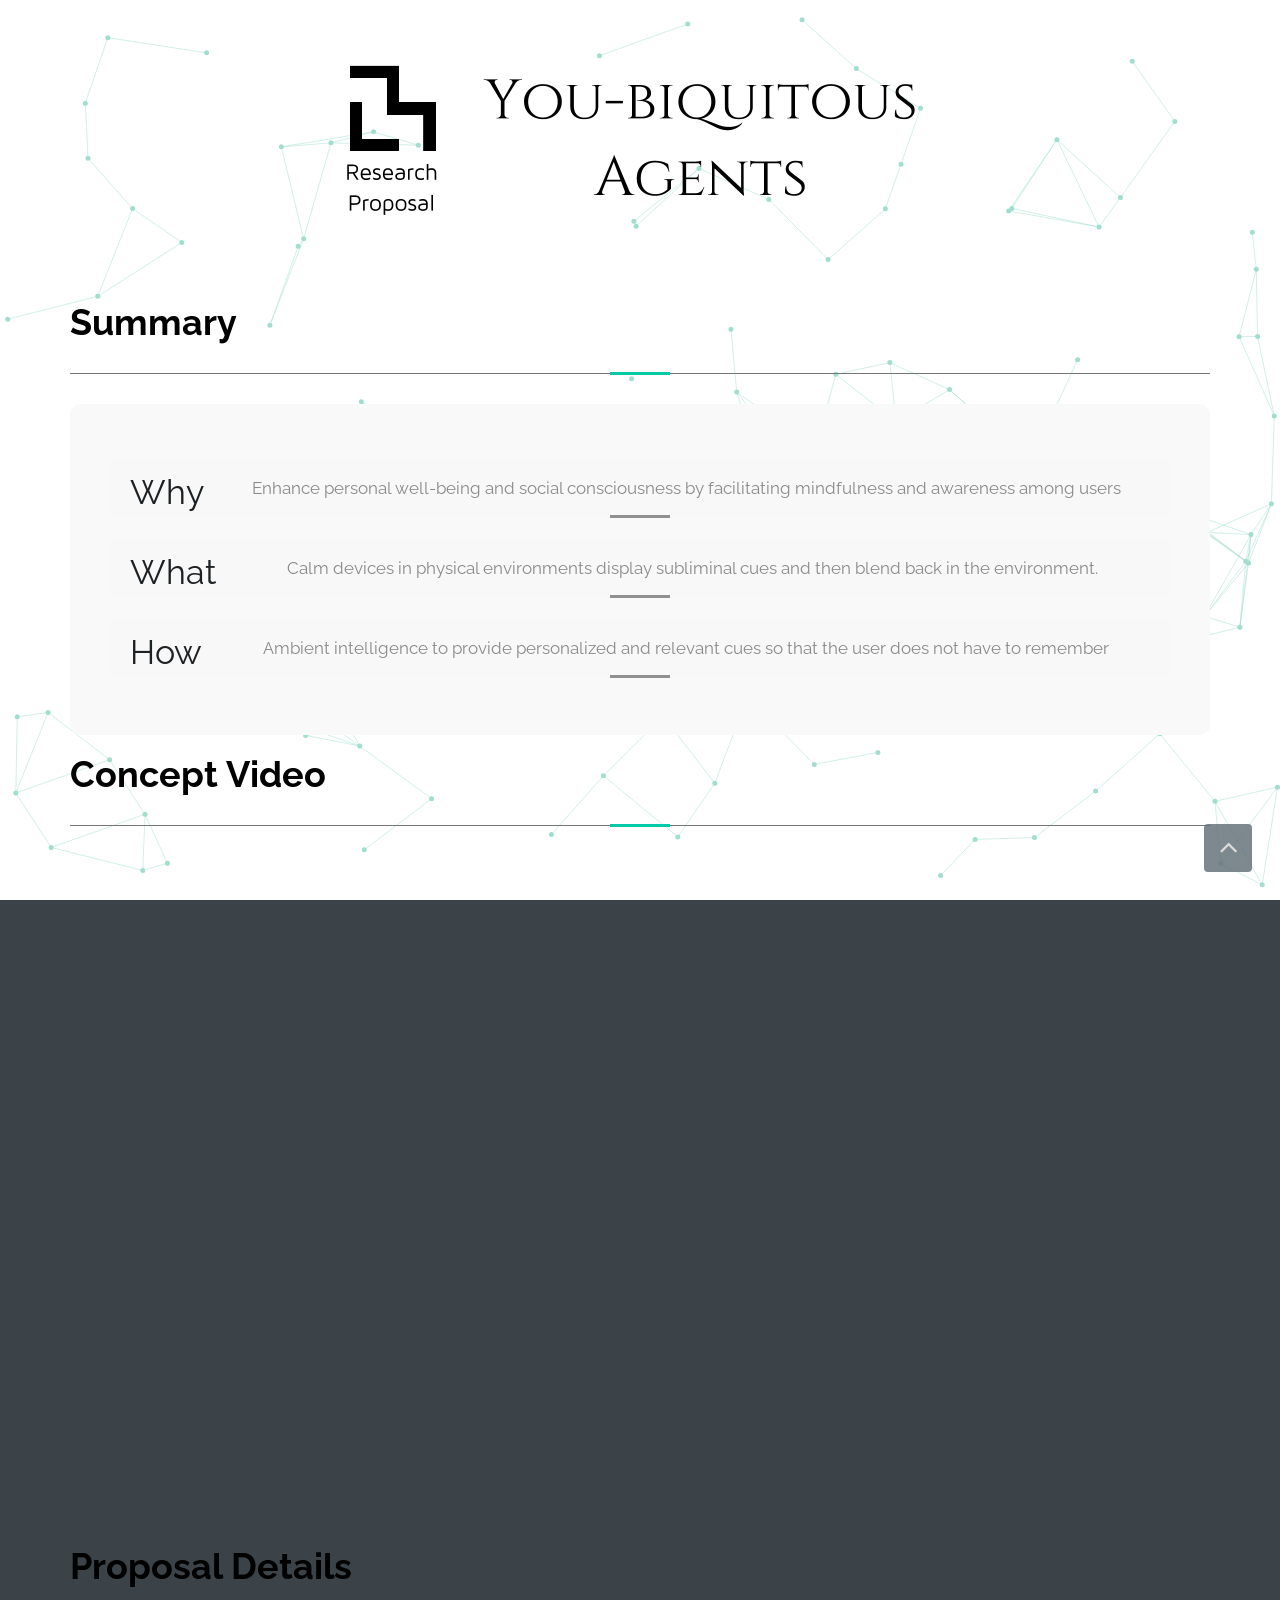
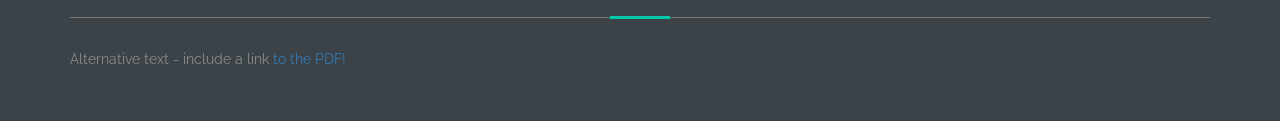
==== commit 205a319b: "add blog picture" ====
--- a/research.html
+++ b/research.html
@@ -4,7 +4,19 @@
 <meta charset="utf-8">
 <meta name="viewport" content="width=device-width, initial-scale=1, maximum-scale=1" />
 <title>Media Lab Proposal</title>
-
+        <link rel="apple-touch-icon" sizes="57x57" href="img/apple-icon-57x57.png">
+        <link rel="apple-touch-icon" sizes="60x60" href="img/apple-icon-60x60.png">
+        <link rel="apple-touch-icon" sizes="72x72" href="img/apple-icon-72x72.png">
+        <link rel="apple-touch-icon" sizes="76x76" href="img/apple-icon-76x76.png">
+        <link rel="apple-touch-icon" sizes="114x114" href="img/apple-icon-114x114.png">
+        <link rel="apple-touch-icon" sizes="120x120" href="img/apple-icon-120x120.png">
+        <link rel="apple-touch-icon" sizes="144x144" href="img/apple-icon-144x144.png">
+        <link rel="apple-touch-icon" sizes="152x152" href="img/apple-icon-152x152.png">
+        <link rel="apple-touch-icon" sizes="180x180" href="img/apple-icon-180x180.png">
+        <link rel="icon" type="image/png" sizes="192x192"  href="img/android-icon-192x192.png">
+        <link rel="icon" type="image/png" sizes="32x32" href="img/favicon-32x32.png">
+        <link rel="icon" type="image/png" sizes="96x96" href="img/favicon-96x96.png">
+        <link rel="icon" type="image/png" sizes="16x16" href="img/favicon-16x16.png">
 <!--Bootstrap Element and Grid System-->
 <link href="css/bootstrap.css" rel="stylesheet" type="text/css">
 
